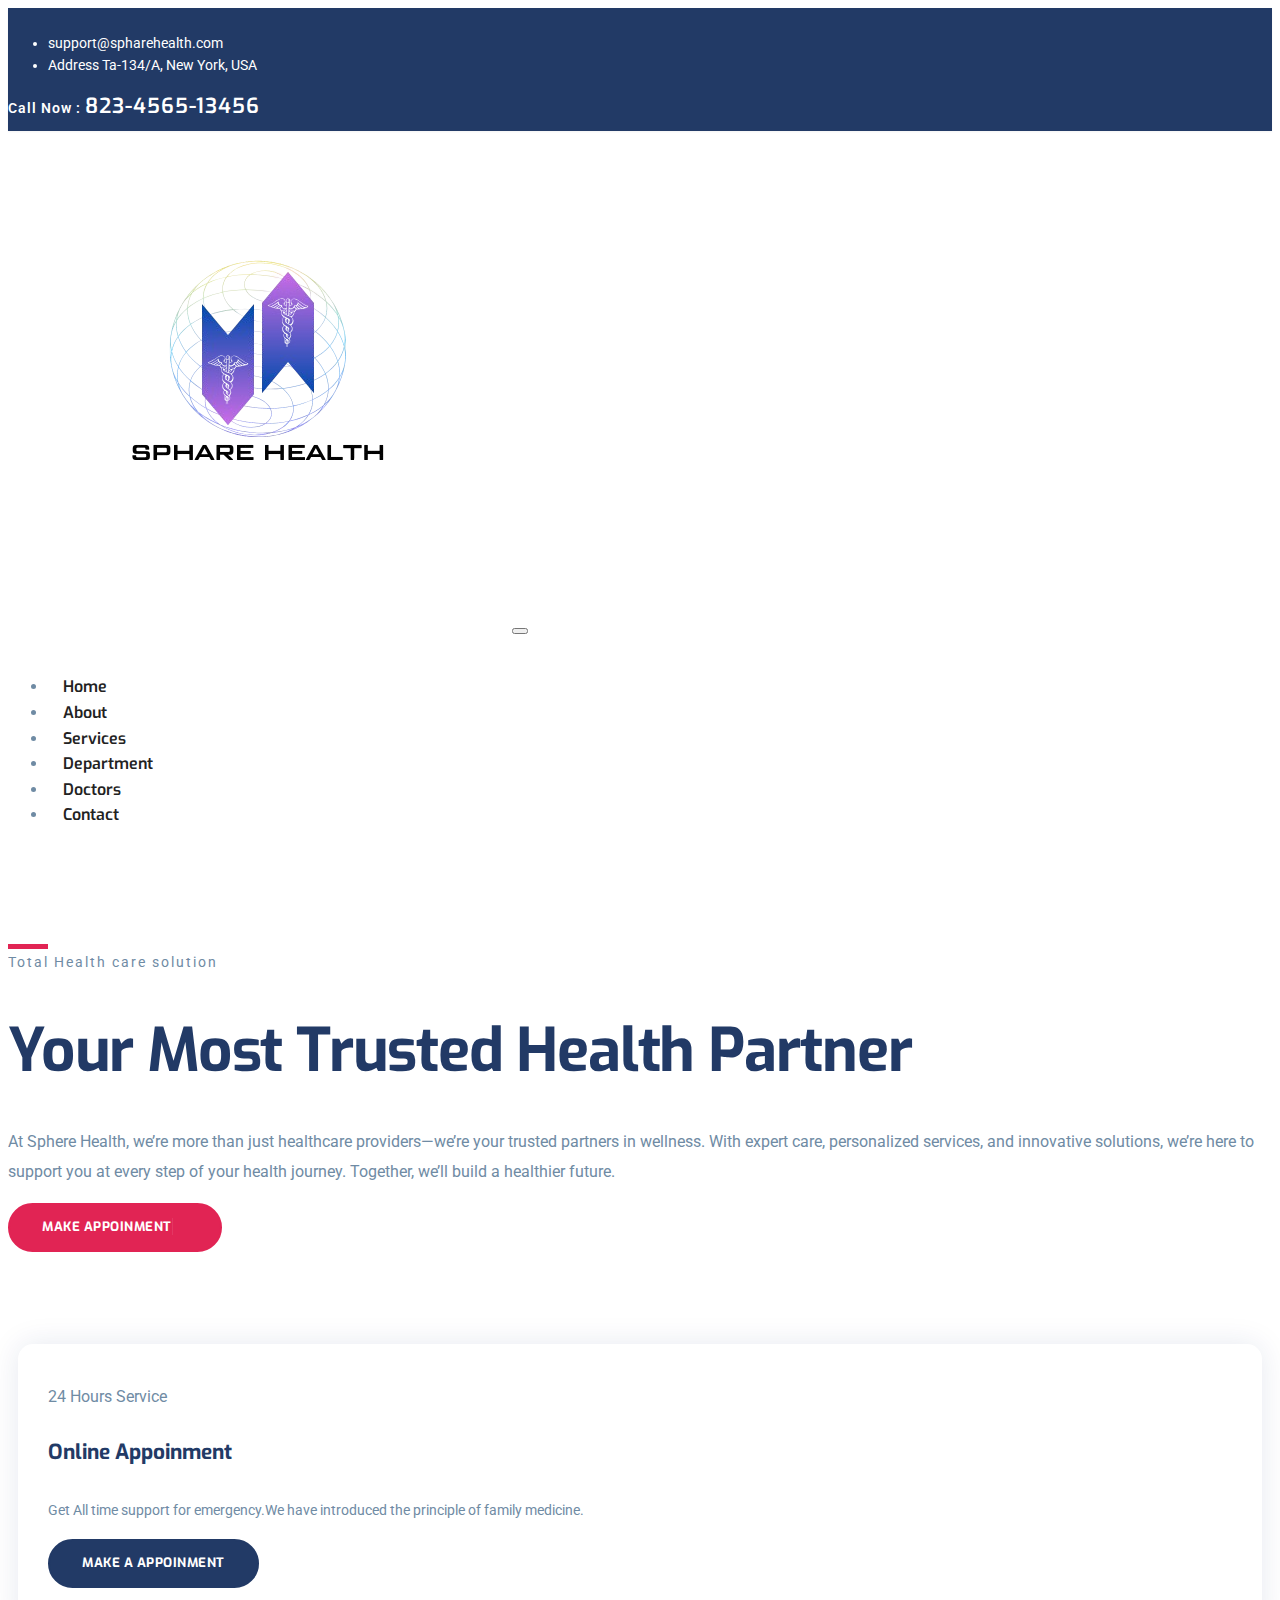
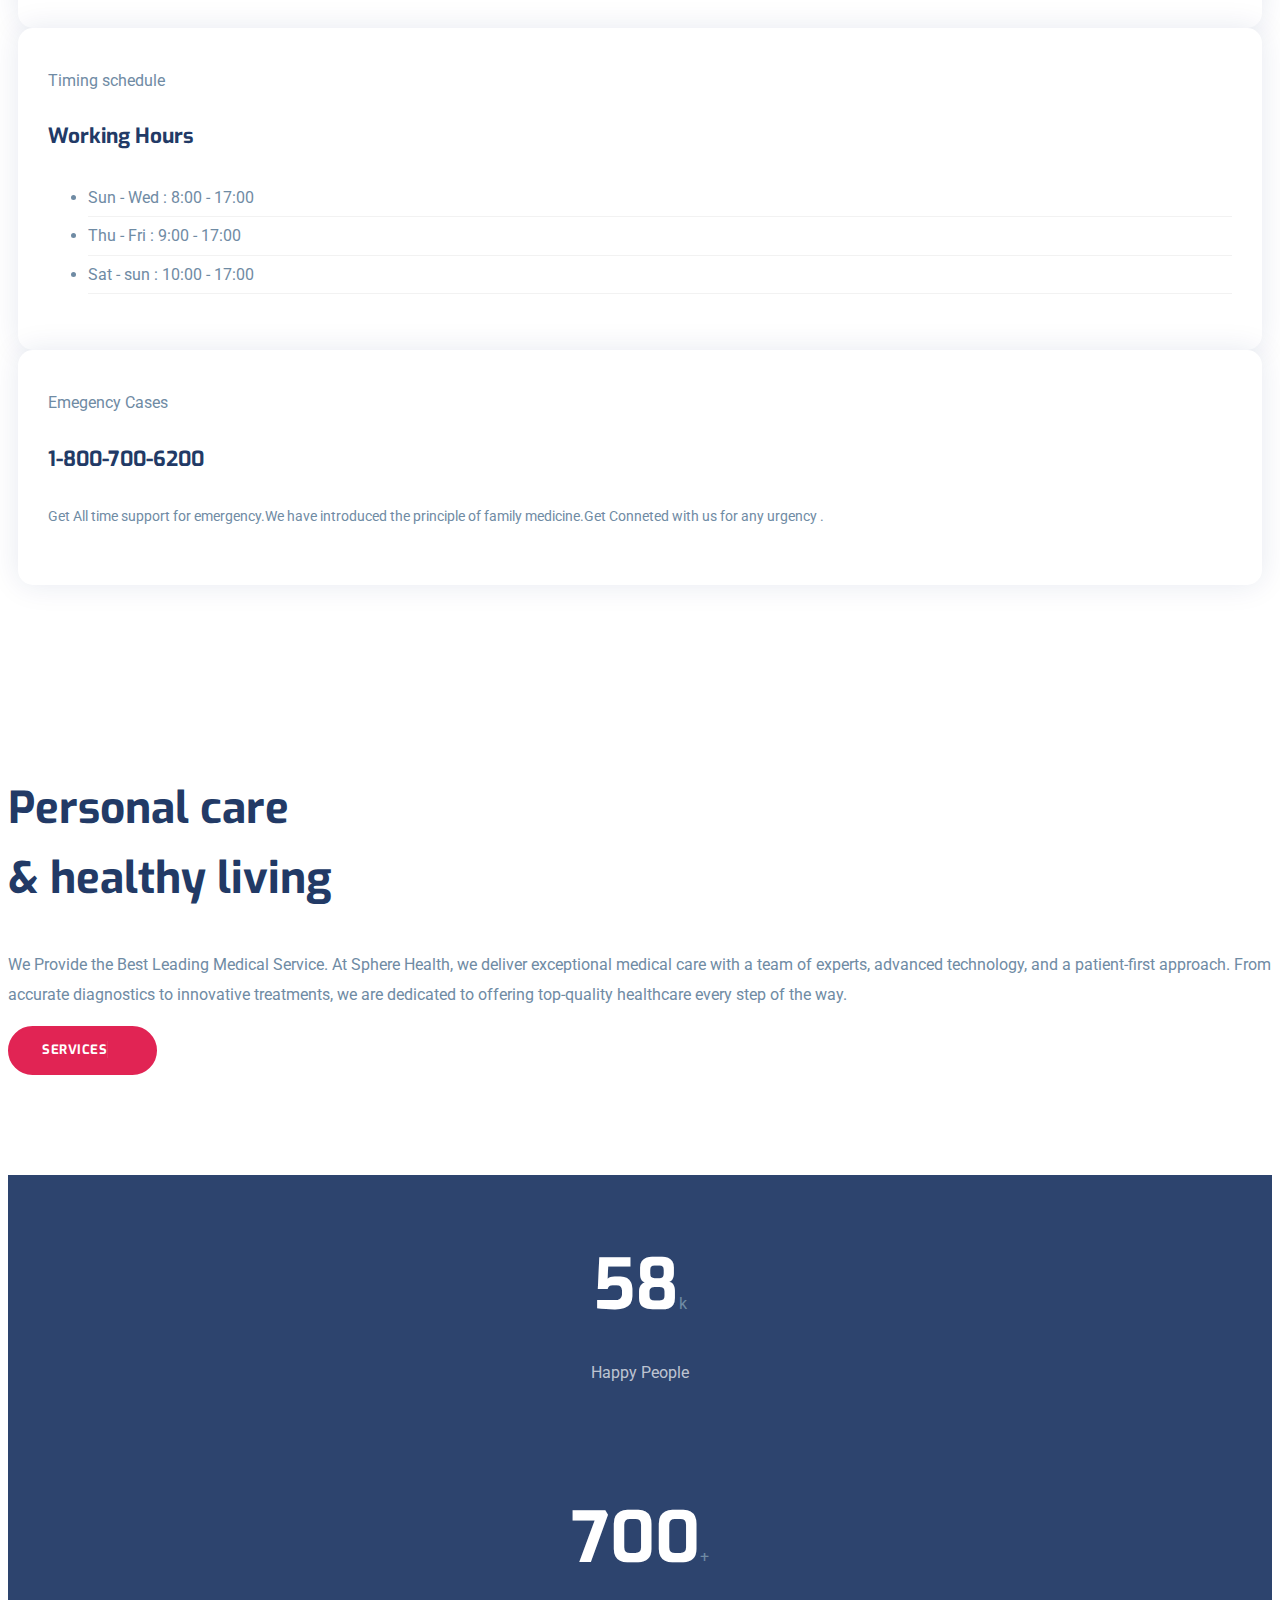
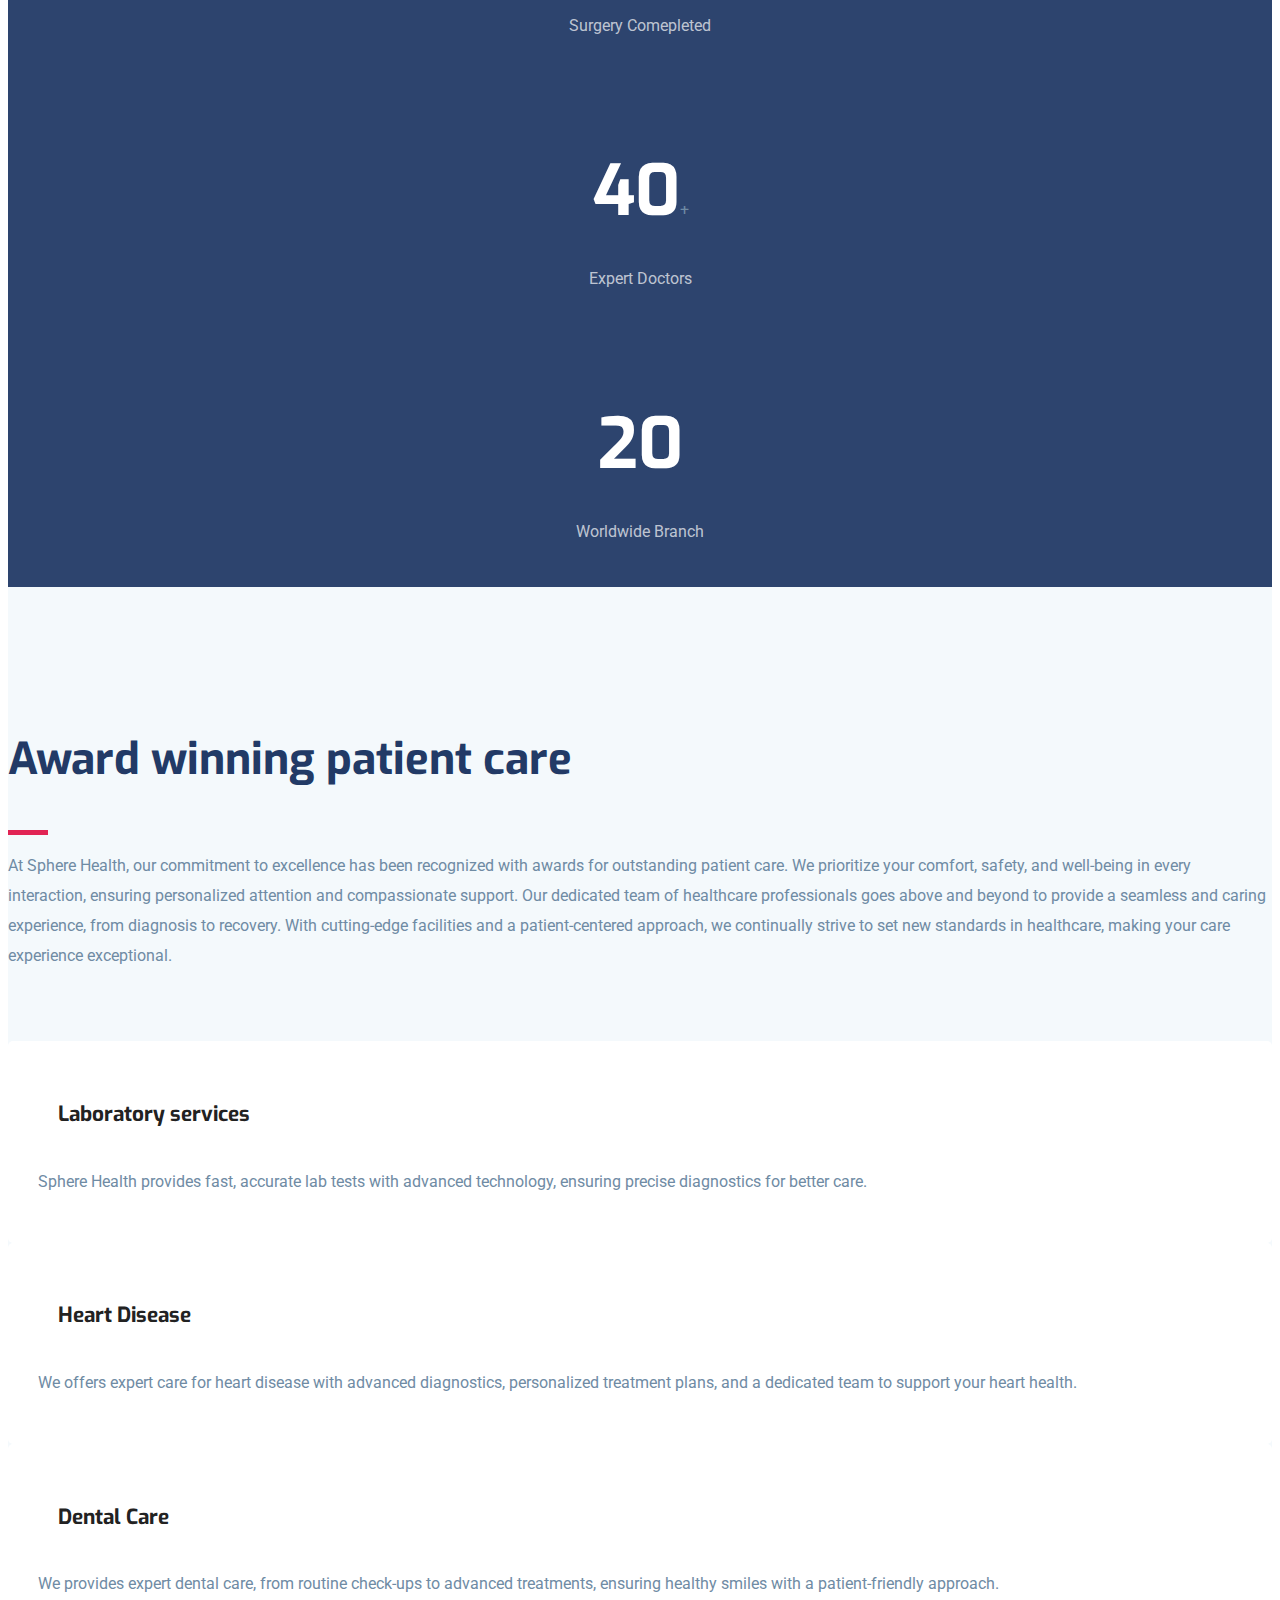
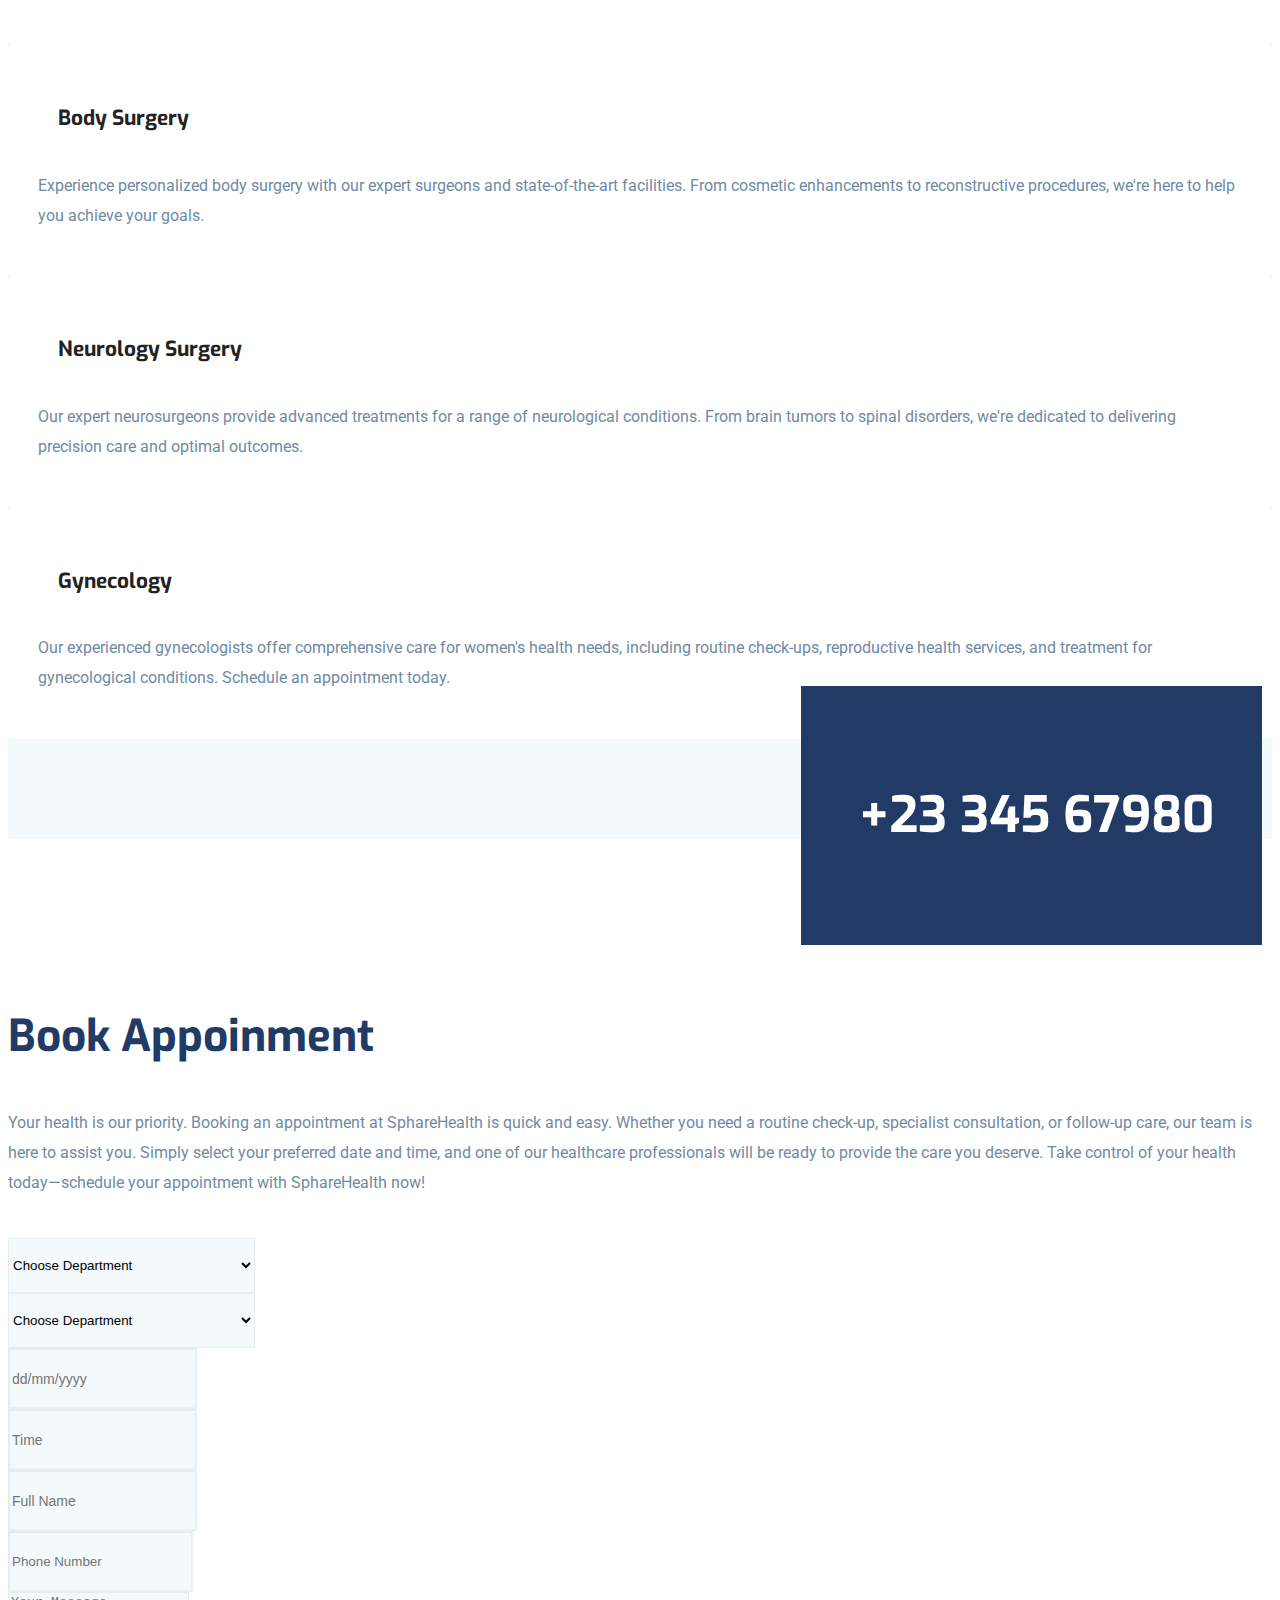
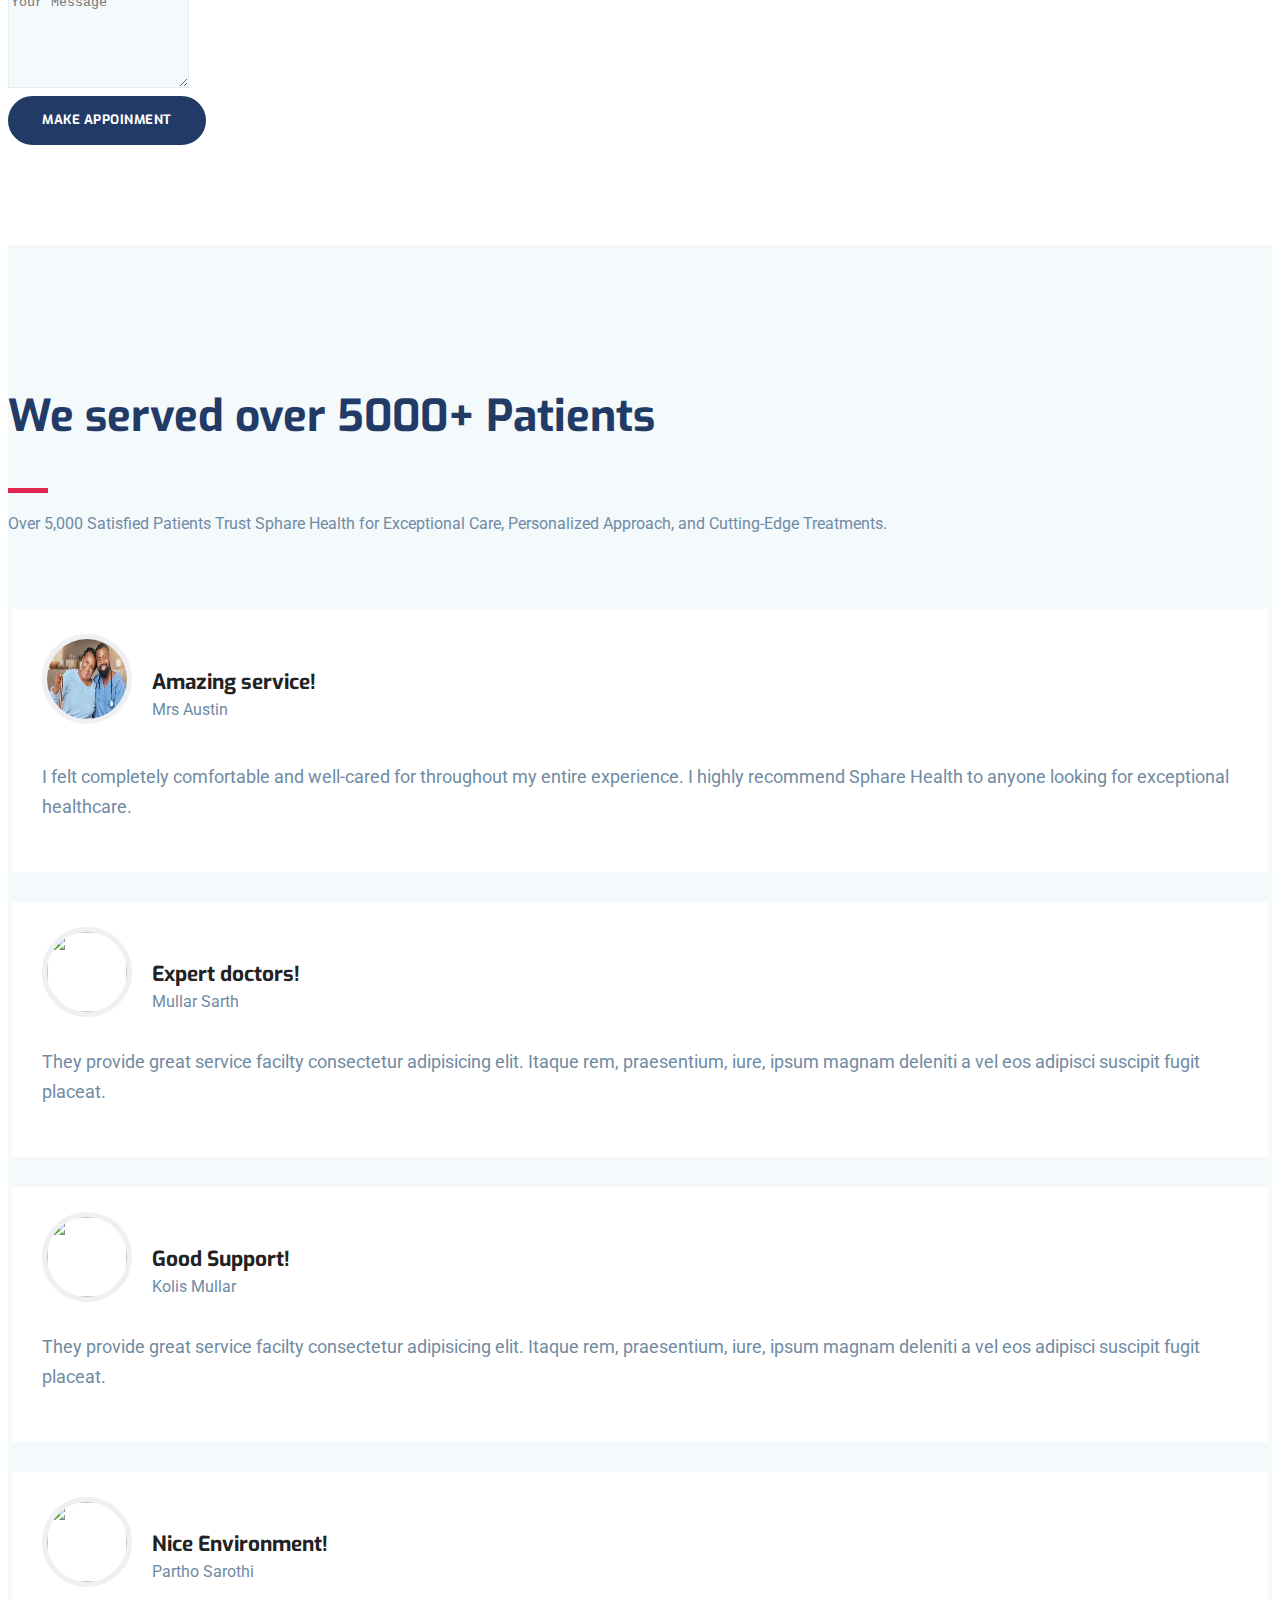
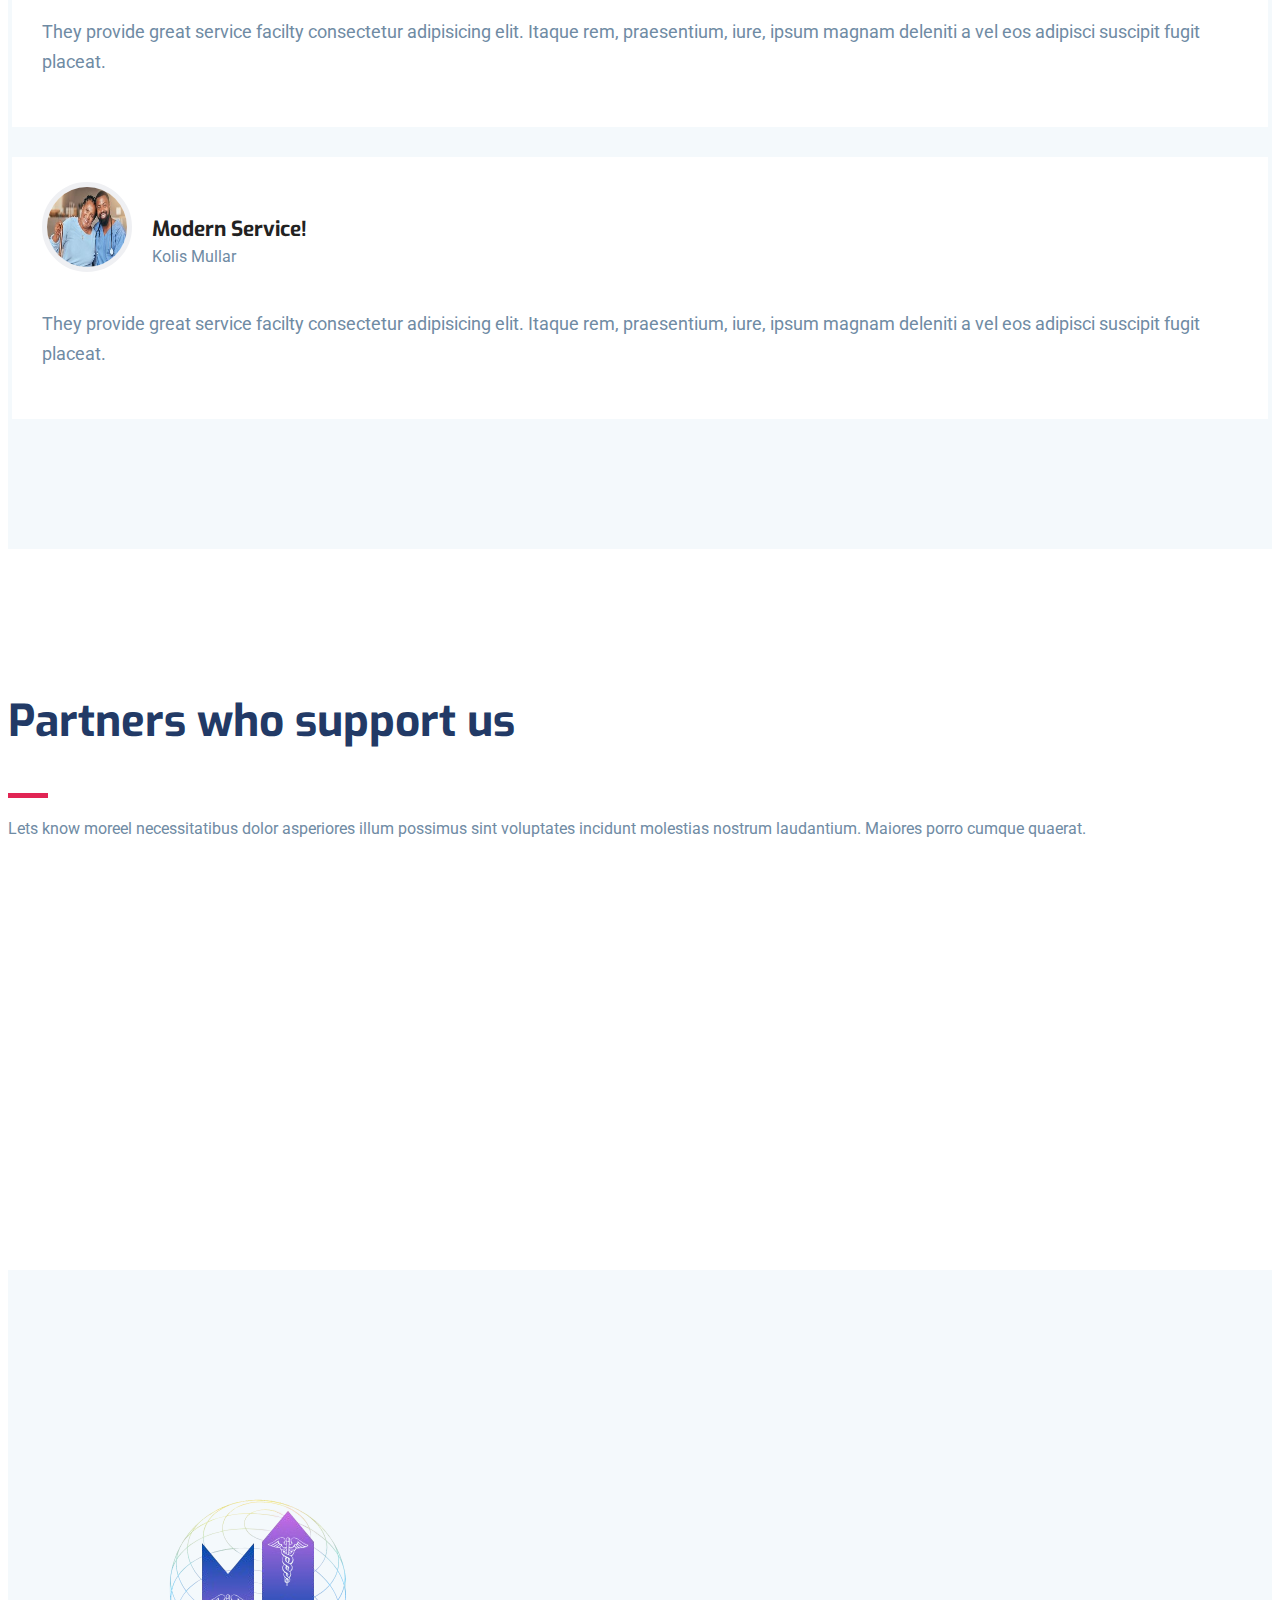
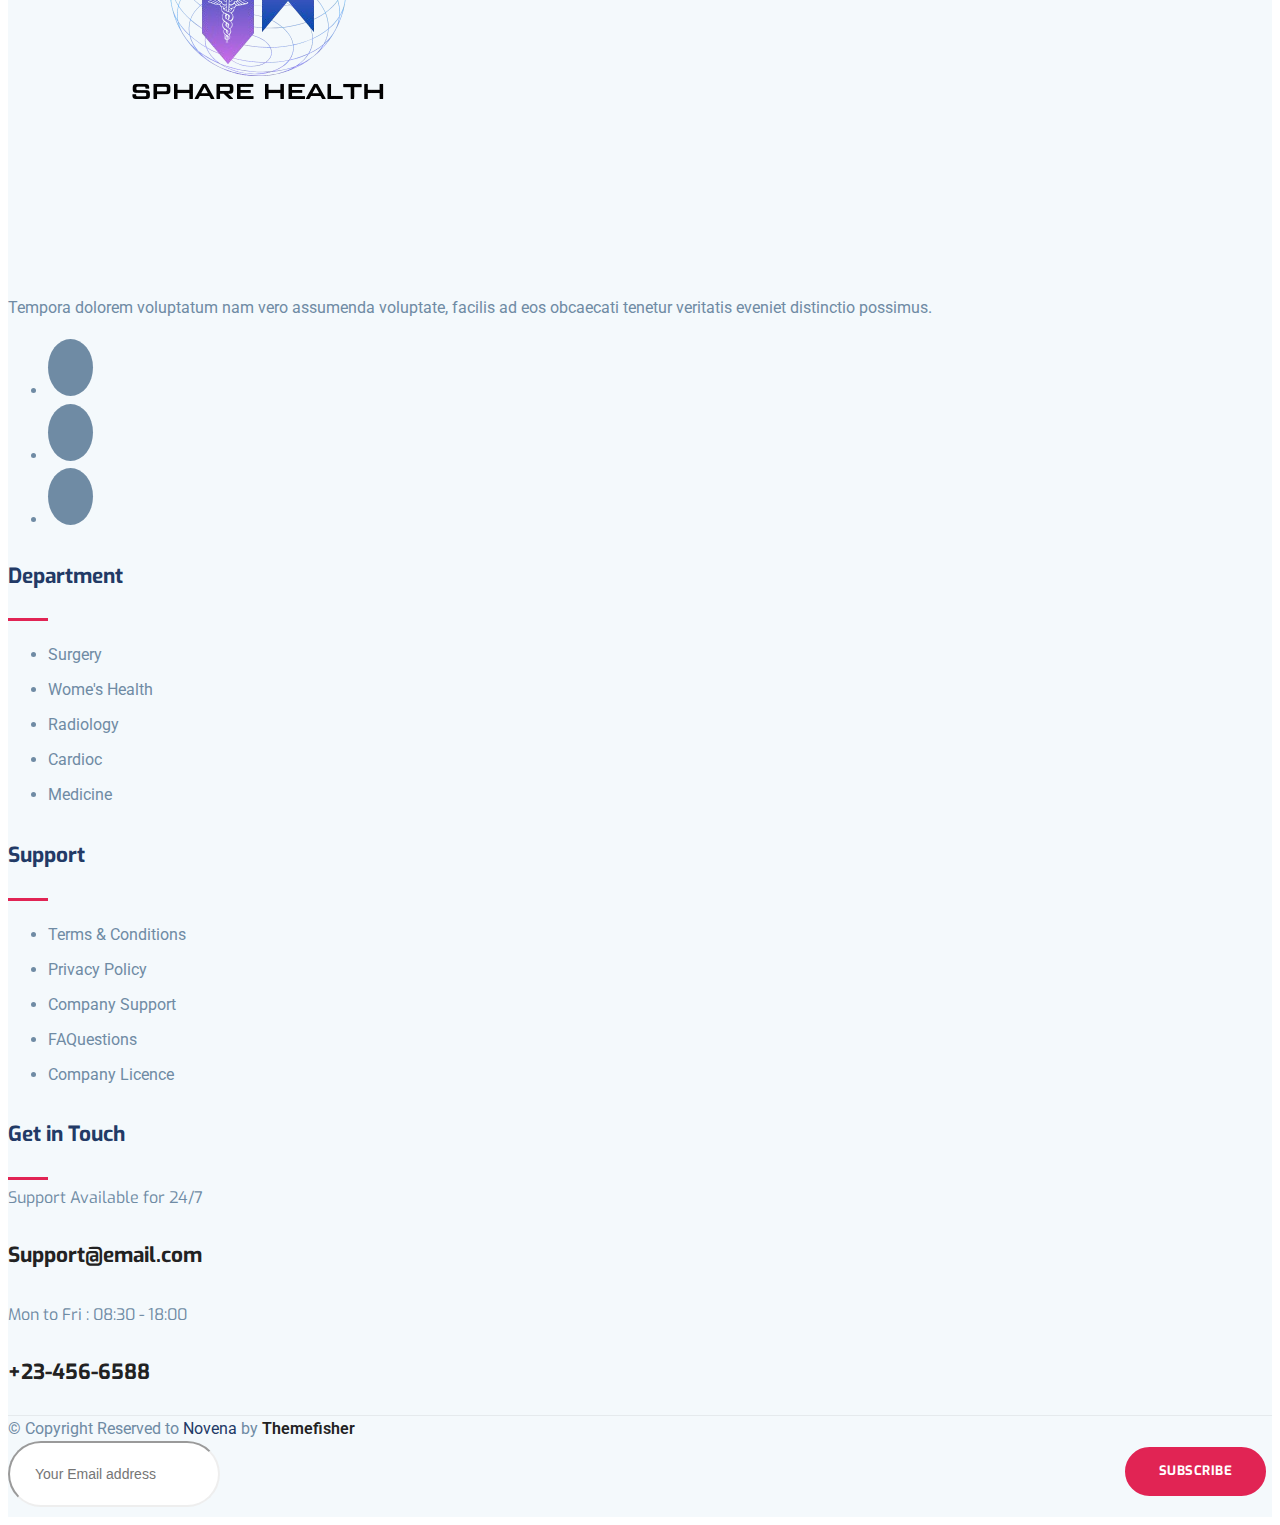
==== index.html @ 5f32f0fb "initial commit" ====
<!DOCTYPE html>
<html lang="zxx">
<head>
  <meta http-equiv="Content-Type" content="text/html; charset=UTF-8">
  <meta name="description" content="Orbitor,business,company,agency,modern,bootstrap4,tech,software">
  <meta name="author" content="themefisher.com">

  <title>Spharehealth- Health & Care Medical template</title>

  <!-- Favicon -->
  <link rel="shortcut icon" type="image/x-icon" href="/images/favicon.ico" />

  <!-- bootstrap.min css -->
  <link rel="stylesheet" href="plugins/bootstrap/css/bootstrap.min.css">
  <!-- Icon Font Css -->
  <link rel="stylesheet" href="plugins/icofont/icofont.min.css">
  <!-- Slick Slider  CSS -->
  <link rel="stylesheet" href="plugins/slick-carousel/slick/slick.css">
  <link rel="stylesheet" href="plugins/slick-carousel/slick/slick-theme.css">

  <!-- Main Stylesheet -->
  <link rel="stylesheet" href="css/style.css">

</head>

<body id="top">

<header>
	<div class="header-top-bar">
		<div class="container">
			<div class="row align-items-center">
				<div class="col-lg-6">
					<ul class="top-bar-info list-inline-item pl-0 mb-0">
						<li class="list-inline-item"><a href="mailto:support@gmail.com"><i class="icofont-support-faq mr-2"></i>support@spharehealth.com</a></li>
						<li class="list-inline-item"><i class="icofont-location-pin mr-2"></i>Address Ta-134/A, New York, USA </li>
					</ul>
				</div>
				<div class="col-lg-6">
					<div class="text-lg-right top-right-bar mt-2 mt-lg-0">
						<a href="tel:+23-345-67890" >
							<span>Call Now : </span>
							<span class="h4">823-4565-13456</span>
						</a>
					</div>
				</div>
			</div>
		</div>
	</div>
	<nav class="navbar navbar-expand-lg navigation" id="navbar">
		<div class="container">
		 	 <a class="navbar-brand" href="index.html">
			  	<img src="images/logo.png" alt="" class="img-fluid">
			  </a>

		  	<button class="navbar-toggler collapsed" type="button" data-toggle="collapse" data-target="#navbarmain" aria-controls="navbarmain" aria-expanded="false" aria-label="Toggle navigation">
			<span class="iconfont-navigation-menu"></span>
		  </button>
	  
		  <div class="collapse navbar-collapse" id="navbarmain">
			<ul class="navbar-nav ml-auto">
			  <li class="nav-item active">
				<a class="nav-link" href="index.html">Home</a>
			  </li>
			   <li class="nav-item"><a class="nav-link" href="about.html">About</a></li>
			    <li class="nav-item"><a class="nav-link" href="service.html">Services</a></li>

			    <li class="nav-item dropdown">
					<a class="nav-link dropdown-toggle" href="department.html" id="dropdown02" data-toggle="dropdown" aria-haspopup="true" aria-expanded="false">Department <i class="icofont-thin-down"></i></a>
					<ul class="dropdown-menu" aria-labelledby="dropdown02">
						<li><a class="dropdown-item" href="department.html">Departments</a></li>
						<li><a class="dropdown-item" href="department-single.html">Department Single</a></li>
					</ul>
			  	</li>

			  	<li class="nav-item dropdown">
					<a class="nav-link dropdown-toggle" href="doctor.html" id="dropdown03" data-toggle="dropdown" aria-haspopup="true" aria-expanded="false">Doctors <i class="icofont-thin-down"></i></a>
					<ul class="dropdown-menu" aria-labelledby="dropdown03">
						<li><a class="dropdown-item" href="doctor.html">Doctors</a></li>
						<li><a class="dropdown-item" href="doctor-single.html">Doctor Single</a></li>
						<li><a class="dropdown-item" href="appoinment.html">Appointment</a></li>
					</ul>
			  	</li>

			  	</li>
			   <li class="nav-item"><a class="nav-link" href="contact.html">Contact</a></li>
			</ul>
		  </div>
		</div>
	</nav>
</header>
	



<!-- Slider Start -->
<section class="banner">
	<div class="container">
		<div class="row">
			<div class="col-lg-6 col-md-12 col-xl-7">
				<div class="block">
					<div class="divider mb-3"></div>
					<span class="text-uppercase text-sm letter-spacing ">Total Health care solution</span>
					<h1 class="mb-3 mt-3">Your most trusted health partner</h1>
					
					<p class="mb-4 pr-5">At Sphere Health, we’re more than just healthcare providers—we’re your trusted partners in wellness. With expert care, personalized services, and innovative solutions, we’re here to support you at every step of your health journey. Together, we’ll build a healthier future.</p>
					<div class="btn-container ">
						<a href="appoinment.html" target="_blank" class="btn btn-main-2 btn-icon btn-round-full">Make appoinment <i class="icofont-simple-right ml-2  "></i></a>
					</div>
				</div>
			</div>
		</div>
	</div>
</section>
<section class="features">
	<div class="container">
		<div class="row">
			<div class="col-lg-12">
				<div class="feature-block d-lg-flex">
					<div class="feature-item mb-5 mb-lg-0">
						<div class="feature-icon mb-4">
							<i class="icofont-surgeon-alt"></i>
						</div>
						<span>24 Hours Service</span>
						<h4 class="mb-3">Online Appoinment</h4>
						<p class="mb-4">Get All time support for emergency.We have introduced the principle of family medicine.</p>
						<a href="appoinment.html" class="btn btn-main btn-round-full">Make a appoinment</a>
					</div>
				
					<div class="feature-item mb-5 mb-lg-0">
						<div class="feature-icon mb-4">
							<i class="icofont-ui-clock"></i>
						</div>
						<span>Timing schedule</span>
						<h4 class="mb-3">Working Hours</h4>
						<ul class="w-hours list-unstyled">
		                    <li class="d-flex justify-content-between">Sun - Wed : <span>8:00 - 17:00</span></li>
		                    <li class="d-flex justify-content-between">Thu - Fri : <span>9:00 - 17:00</span></li>
		                    <li class="d-flex justify-content-between">Sat - sun : <span>10:00 - 17:00</span></li>
		                </ul>
					</div>
				
					<div class="feature-item mb-5 mb-lg-0">
						<div class="feature-icon mb-4">
							<i class="icofont-support"></i>
						</div>
						<span>Emegency Cases</span>
						<h4 class="mb-3">1-800-700-6200</h4>
						<p>Get All time support for emergency.We have introduced the principle of family medicine.Get Conneted with us for any urgency .</p>
					</div>
				</div>
			</div>
		</div>
	</div>
</section>


<section class="section about">
	<div class="container">
		<div class="row align-items-center">
			<div class="col-lg-4 col-sm-6">
				<div class="about-img">
					<img src="images/about/img-1.jpg" alt="" class="img-fluid">
					<img src="images/about/img-2.jpg" alt="" class="img-fluid mt-4">
				</div>
			</div>
			<div class="col-lg-4 col-sm-6">
				<div class="about-img mt-4 mt-lg-0">
					<img src="images/about/img-3.jpg" alt="" class="img-fluid">
				</div>
			</div>
			<div class="col-lg-4">
				<div class="about-content pl-4 mt-4 mt-lg-0">
					<h2 class="title-color">Personal care <br>& healthy living</h2>
					<p class="mt-4 mb-5">We Provide the Best Leading Medical Service. At Sphere Health, we deliver exceptional medical care with a team of experts, advanced technology, and a patient-first approach. From accurate diagnostics to innovative treatments, we are dedicated to offering top-quality healthcare every step of the way.</p>

					<a href="service.html" class="btn btn-main-2 btn-round-full btn-icon">Services<i class="icofont-simple-right ml-3"></i></a>
				</div>
			</div>
		</div>
	</div>
</section>
<section class="cta-section ">
	<div class="container">
		<div class="cta position-relative">
			<div class="row">
				<div class="col-lg-3 col-md-6 col-sm-6">
					<div class="counter-stat">
						<i class="icofont-doctor"></i>
						<span class="h3">58</span>k
						<p>Happy People</p>
					</div>
				</div>
				<div class="col-lg-3 col-md-6 col-sm-6">
					<div class="counter-stat">
						<i class="icofont-flag"></i>
						<span class="h3">700</span>+
						<p>Surgery Comepleted</p>
					</div>
				</div>
				
				<div class="col-lg-3 col-md-6 col-sm-6">
					<div class="counter-stat">
						<i class="icofont-badge"></i>
						<span class="h3">40</span>+
						<p>Expert Doctors</p>
					</div>
				</div>
				<div class="col-lg-3 col-md-6 col-sm-6">
					<div class="counter-stat">
						<i class="icofont-globe"></i>
						<span class="h3">20</span>
						<p>Worldwide Branch</p>
					</div>
				</div>
			</div>
		</div>
	</div>
</section>
<section class="section service gray-bg">
	<div class="container">
		<div class="row justify-content-center">
			<div class="col-lg-7 text-center">
				<div class="section-title">
					<h2>Award winning patient care</h2>
					<div class="divider mx-auto my-4"></div>
					<p>At Sphere Health, our commitment to excellence has been recognized with awards for outstanding patient care. We prioritize your comfort, safety, and well-being in every interaction, ensuring personalized attention and compassionate support. Our dedicated team of healthcare professionals goes above and beyond to provide a seamless and caring experience, from diagnosis to recovery. With cutting-edge facilities and a patient-centered approach, we continually strive to set new standards in healthcare, making your care experience exceptional.</p>
				</div>
			</div>
		</div>

		<div class="row">
			<div class="col-lg-4 col-md-6 col-sm-6">
				<div class="service-item mb-4">
					<div class="icon d-flex align-items-center">
						<i class="icofont-laboratory text-lg"></i>
						<h4 class="mt-3 mb-3">Laboratory services</h4>
					</div>

					<div class="content">
						<p class="mb-4">Sphere Health provides fast, accurate lab tests with advanced technology, ensuring precise diagnostics for better care.

						</p>
					</div>
				</div>
			</div>

			<div class="col-lg-4 col-md-6 col-sm-6">
				<div class="service-item mb-4">
					<div class="icon d-flex align-items-center">
						<i class="icofont-heart-beat-alt text-lg"></i>
						<h4 class="mt-3 mb-3">Heart Disease</h4>
					</div>
					<div class="content">
						<p class="mb-4">We offers expert care for heart disease with advanced diagnostics, personalized treatment plans, and a dedicated team to support your heart health.</p>
					</div>
				</div>
			</div>
			
			<div class="col-lg-4 col-md-6 col-sm-6">
				<div class="service-item mb-4">
					<div class="icon d-flex align-items-center">
						<i class="icofont-tooth text-lg"></i>
						<h4 class="mt-3 mb-3">Dental Care</h4>
					</div>
					<div class="content">
						<p class="mb-4">We provides expert dental care, from routine check-ups to advanced treatments, ensuring healthy smiles with a patient-friendly approach.</p>
					</div>
				</div>
			</div>


			<div class="col-lg-4 col-md-6 col-sm-6">
				<div class="service-item mb-4">
					<div class="icon d-flex align-items-center">
						<i class="icofont-crutch text-lg"></i>
						<h4 class="mt-3 mb-3">Body Surgery</h4>
					</div>

					<div class="content">
						<p class="mb-4">Experience personalized body surgery with our expert surgeons and state-of-the-art facilities. From cosmetic enhancements to reconstructive procedures, we're here to help you achieve your goals.</p>
					</div>
				</div>
			</div>

			<div class="col-lg-4 col-md-6 col-sm-6">
				<div class="service-item mb-4">
					<div class="icon d-flex align-items-center">
						<i class="icofont-brain-alt text-lg"></i>
						<h4 class="mt-3 mb-3">Neurology Surgery</h4>
					</div>
					<div class="content">
						<p class="mb-4">Our expert neurosurgeons provide advanced treatments for a range of neurological conditions. From brain tumors to spinal disorders, we're dedicated to delivering precision care and optimal outcomes.</p>
					</div>
				</div>
			</div>
			
			<div class="col-lg-4 col-md-6 col-sm-6">
				<div class="service-item mb-4">
					<div class="icon d-flex align-items-center">
						<i class="icofont-dna-alt-1 text-lg"></i>
						<h4 class="mt-3 mb-3">Gynecology</h4>
					</div>
					<div class="content">
						<p class="mb-4">Our experienced gynecologists offer comprehensive care for women's health needs, including routine check-ups, reproductive health services, and treatment for gynecological conditions. Schedule an appointment today.</p>
					</div>
				</div>
			</div>
		</div>
	</div>
</section>
<section class="section appoinment">
	<div class="container">
		<div class="row align-items-center">
			<div class="col-lg-6 ">
				<div class="appoinment-content">
					<img src="images/about/img-3.jpg" alt="" class="img-fluid">
					<div class="emergency">
						<h2 class="text-lg"><i class="icofont-phone-circle text-lg"></i>+23 345 67980</h2>
					</div>
				</div>
			</div>
			<div class="col-lg-6 col-md-10 ">
				<div class="appoinment-wrap mt-5 mt-lg-0">
					<h2 class="mb-2 title-color">Book Appoinment</h2>
					<p class="mb-4">Your health is our priority. Booking an appointment at SphareHealth is quick and easy. Whether you need a routine check-up, specialist consultation, or follow-up care, our team is here to assist you. Simply select your preferred date and time, and one of our healthcare professionals will be ready to provide the care you deserve.

						Take control of your health today—schedule your appointment with SphareHealth now!</p>
					     <form id="#" class="appoinment-form" method="post" action="#">
                    <div class="row">
                         <div class="col-lg-6">
                            <div class="form-group">
                                <select class="form-control" id="exampleFormControlSelect1">
                                  <option>Choose Department</option>
                                  <option>Emergency Department (ED)</option>
                                  <option>Intensive Care Unit (ICU)</option>
                                  <option>Surgical Department</option>
                                  <option>Radiology/Imaging Department</option>
                                  <option>Pediatrics Department</option>
                                  <option>Obstetrics and Gynecology (OB/GYN)</option>
                                  <option>Pharmacy Department</option>
                                </select>
                            </div>
                        </div>
                        <div class="col-lg-6">
                            <div class="form-group">
                                <select class="form-control" id="exampleFormControlSelect2">
									<option>Choose Department</option>
                                  <option>Emergency Department (ED)</option>
                                  <option>Intensive Care Unit (ICU)</option>
                                  <option>Surgical Department</option>
                                  <option>Radiology/Imaging Department</option>
                                  <option>Pediatrics Department</option>
                                  <option>Obstetrics and Gynecology (OB/GYN)</option>
                                  <option>Pharmacy Department</option>
                                </select>
                            </div>
                        </div>

                         <div class="col-lg-6">
                            <div class="form-group">
                                <input name="date" id="date" type="text" class="form-control" placeholder="dd/mm/yyyy">
                            </div>
                        </div>

                        <div class="col-lg-6">
                            <div class="form-group">
                                <input name="time" id="time" type="text" class="form-control" placeholder="Time">
                            </div>
                        </div>
                         <div class="col-lg-6">
                            <div class="form-group">
                                <input name="name" id="name" type="text" class="form-control" placeholder="Full Name">
                            </div>
                        </div>

                        <div class="col-lg-6">
                            <div class="form-group">
                                <input name="phone" id="phone" type="Number" class="form-control" placeholder="Phone Number">
                            </div>
                        </div>
                    </div>
                    <div class="form-group-2 mb-4">
                        <textarea name="message" id="message" class="form-control" rows="6" placeholder="Your Message"></textarea>
                    </div>

                    <a class="btn btn-main btn-round-full" href="appoinment.html" >Make Appoinment <i class="icofont-simple-right ml-2  "></i></a>
                </form>
            </div>
			</div>
		</div>
	</div>
</section>
<section class="section testimonial-2 gray-bg">
	<div class="container">
		<div class="row justify-content-center">
			<div class="col-lg-7">
				<div class="section-title text-center">
					<h2>We served over 5000+ Patients</h2>
					<div class="divider mx-auto my-4"></div>
					<p>Over 5,000 Satisfied Patients Trust Sphare Health for Exceptional Care, Personalized Approach, and Cutting-Edge Treatments.</p>
				</div>
			</div>
		</div>
	</div>

	<div class="container">
		<div class="row align-items-center">
			<div class="col-lg-12 testimonial-wrap-2">
				<div class="testimonial-block style-2  gray-bg">
					<i class="icofont-quote-right"></i>

					<div class="testimonial-thumb">
						<img src="images/team/test-thumb1.jpg" alt="" class="img-fluid">
					</div>

					<div class="client-info ">
						<h4>Amazing service!</h4>
						<span>Mrs Austin</span>
						<p>
							I felt completely comfortable and well-cared for throughout my entire experience. I highly recommend Sphare Health to anyone looking for exceptional healthcare.


						</p>
					</div>
				</div>

				<div class="testimonial-block style-2  gray-bg">
					<div class="testimonial-thumb">
						<img src="images/team/test-thumb2.jpg" alt="" class="img-fluid">
					</div>

					<div class="client-info">
						<h4>Expert doctors!</h4>
						<span>Mullar Sarth</span>
						<p>
							They provide great service facilty consectetur adipisicing elit. Itaque rem, praesentium, iure, ipsum magnam deleniti a vel eos adipisci suscipit fugit placeat.
						</p>
					</div>
					
					<i class="icofont-quote-right"></i>
				</div>

				<div class="testimonial-block style-2  gray-bg">
					<div class="testimonial-thumb">
						<img src="images/team/test-thumb3.jpg" alt="" class="img-fluid">
					</div>

					<div class="client-info">
						<h4>Good Support!</h4>
						<span>Kolis Mullar</span>
						<p>
							They provide great service facilty consectetur adipisicing elit. Itaque rem, praesentium, iure, ipsum magnam deleniti a vel eos adipisci suscipit fugit placeat.
						</p>
					</div>
					
					<i class="icofont-quote-right"></i>
				</div>

				<div class="testimonial-block style-2  gray-bg">
					<div class="testimonial-thumb">
						<img src="images/team/test-thumb4.jpg" alt="" class="img-fluid">
					</div>

					<div class="client-info">
						<h4>Nice Environment!</h4>
						<span>Partho Sarothi</span>
						<p class="mt-4">
							They provide great service facilty consectetur adipisicing elit. Itaque rem, praesentium, iure, ipsum magnam deleniti a vel eos adipisci suscipit fugit placeat.
						</p>
					</div>
					<i class="icofont-quote-right"></i>
				</div>

				<div class="testimonial-block style-2  gray-bg">
					<div class="testimonial-thumb">
						<img src="images/team/test-thumb1.jpg" alt="" class="img-fluid">
					</div>

					<div class="client-info">
						<h4>Modern Service!</h4>
						<span>Kolis Mullar</span>
						<p>
							They provide great service facilty consectetur adipisicing elit. Itaque rem, praesentium, iure, ipsum magnam deleniti a vel eos adipisci suscipit fugit placeat.
						</p>
					</div>
					<i class="icofont-quote-right"></i>
				</div>
			</div>
		</div>
	</div>
</section>
<section class="section clients">
	<div class="container">
		<div class="row justify-content-center">
			<div class="col-lg-7">
				<div class="section-title text-center">
					<h2>Partners who support us</h2>
					<div class="divider mx-auto my-4"></div>
					<p>Lets know moreel necessitatibus dolor asperiores illum possimus sint voluptates incidunt molestias nostrum laudantium. Maiores porro cumque quaerat.</p>
				</div>
			</div>
		</div>
	</div>

	<div class="container">
		<div class="row clients-logo">
			<div class="col-lg-2">
				<div class="client-thumb">
					<img src="images/about/1.png" alt="" class="img-fluid">
				</div>
			</div>
			<div class="col-lg-2">
				<div class="client-thumb">
					<img src="images/about/2.png" alt="" class="img-fluid">
				</div>
			</div>
			<div class="col-lg-2">
				<div class="client-thumb">
					<img src="images/about/3.png" alt="" class="img-fluid">
				</div>
			</div>
			<div class="col-lg-2">
				<div class="client-thumb">
					<img src="images/about/4.png" alt="" class="img-fluid">
				</div>
			</div>
			<div class="col-lg-2">
				<div class="client-thumb">
					<img src="images/about/5.png" alt="" class="img-fluid">
				</div>
			</div>
			<div class="col-lg-2">
				<div class="client-thumb">
					<img src="images/about/6.png" alt="" class="img-fluid">
				</div>
			</div>
			<div class="col-lg-2">
				<div class="client-thumb">
					<img src="images/about/3.png" alt="" class="img-fluid">
				</div>
			</div>
			<div class="col-lg-2">
				<div class="client-thumb">
					<img src="images/about/4.png" alt="" class="img-fluid">
				</div>
			</div>
			<div class="col-lg-2">
				<div class="client-thumb">
					<img src="images/about/5.png" alt="" class="img-fluid">
				</div>
			</div>
			<div class="col-lg-2">
				<div class="client-thumb">
					<img src="images/about/6.png" alt="" class="img-fluid">
				</div>
			</div>
		</div>
	</div>
</section>
<!-- footer Start -->
<footer class="footer section gray-bg">
	<div class="container">
		<div class="row">
			<div class="col-lg-4 mr-auto col-sm-6">
				<div class="widget mb-5 mb-lg-0">
					<div class="logo mb-4">
						<img src="images/logo.png" alt="" class="img-fluid">
					</div>
					<p>Tempora dolorem voluptatum nam vero assumenda voluptate, facilis ad eos obcaecati tenetur veritatis eveniet distinctio possimus.</p>

					<ul class="list-inline footer-socials mt-4">
						<li class="list-inline-item"><a href="https://www.facebook.com/themefisher"><i class="icofont-facebook"></i></a></li>
						<li class="list-inline-item"><a href="https://twitter.com/themefisher"><i class="icofont-twitter"></i></a></li>
						<li class="list-inline-item"><a href="https://www.pinterest.com/themefisher/"><i class="icofont-linkedin"></i></a></li>
					</ul>
				</div>
			</div>

			<div class="col-lg-2 col-md-6 col-sm-6">
				<div class="widget mb-5 mb-lg-0">
					<h4 class="text-capitalize mb-3">Department</h4>
					<div class="divider mb-4"></div>

					<ul class="list-unstyled footer-menu lh-35">
						<li><a href="#">Surgery </a></li>
						<li><a href="#">Wome's Health</a></li>
						<li><a href="#">Radiology</a></li>
						<li><a href="#">Cardioc</a></li>
						<li><a href="#">Medicine</a></li>
					</ul>
				</div>
			</div>

			<div class="col-lg-2 col-md-6 col-sm-6">
				<div class="widget mb-5 mb-lg-0">
					<h4 class="text-capitalize mb-3">Support</h4>
					<div class="divider mb-4"></div>

					<ul class="list-unstyled footer-menu lh-35">
						<li><a href="#">Terms & Conditions</a></li>
						<li><a href="#">Privacy Policy</a></li>
						<li><a href="#">Company Support </a></li>
						<li><a href="#">FAQuestions</a></li>
						<li><a href="#">Company Licence</a></li>
					</ul>
				</div>
			</div>

			<div class="col-lg-3 col-md-6 col-sm-6">
				<div class="widget widget-contact mb-5 mb-lg-0">
					<h4 class="text-capitalize mb-3">Get in Touch</h4>
					<div class="divider mb-4"></div>

					<div class="footer-contact-block mb-4">
						<div class="icon d-flex align-items-center">
							<i class="icofont-email mr-3"></i>
							<span class="h6 mb-0">Support Available for 24/7</span>
						</div>
						<h4 class="mt-2"><a href="tel:+23-345-67890">Support@email.com</a></h4>
					</div>

					<div class="footer-contact-block">
						<div class="icon d-flex align-items-center">
							<i class="icofont-support mr-3"></i>
							<span class="h6 mb-0">Mon to Fri : 08:30 - 18:00</span>
						</div>
						<h4 class="mt-2"><a href="tel:+23-345-67890">+23-456-6588</a></h4>
					</div>
				</div>
			</div>
		</div>
		
		<div class="footer-btm py-4 mt-5">
			<div class="row align-items-center justify-content-between">
				<div class="col-lg-6">
					<div class="copyright">
						&copy; Copyright Reserved to <span class="text-color">Novena</span> by <a href="https://themefisher.com/" target="_blank">Themefisher</a>
					</div>
				</div>
				<div class="col-lg-6">
					<div class="subscribe-form text-lg-right mt-5 mt-lg-0">
						<form action="#" class="subscribe">
							<input type="text" class="form-control" placeholder="Your Email address">
							<a href="#" class="btn btn-main-2 btn-round-full">Subscribe</a>
						</form>
					</div>
				</div>
			</div>

			<div class="row">
				<div class="col-lg-4">
					<a class="backtop js-scroll-trigger" href="#top">
						<i class="icofont-long-arrow-up"></i>
					</a>
				</div>
			</div>
		</div>
	</div>
</footer>

   

    <!-- 
    Essential Scripts
    =====================================-->

    
    <!-- Main jQuery -->
    <script src="plugins/jquery/jquery.js"></script>
    <!-- Bootstrap 4.3.2 -->
    <script src="plugins/bootstrap/js/popper.js"></script>
    <script src="plugins/bootstrap/js/bootstrap.min.js"></script>
    <script src="plugins/counterup/jquery.easing.js"></script>
    <!-- Slick Slider -->
    <script src="plugins/slick-carousel/slick/slick.min.js"></script>
    <!-- Counterup -->
    <script src="plugins/counterup/jquery.waypoints.min.js"></script>
    
    <script src="plugins/shuffle/shuffle.min.js"></script>
    <script src="plugins/counterup/jquery.counterup.min.js"></script>
    <!-- Google Map -->
    <script src="plugins/google-map/map.js"></script>
    <script src="https://maps.googleapis.com/maps/api/js?key=AIzaSyAkeLMlsiwzp6b3Gnaxd86lvakimwGA6UA&callback=initMap"></script>    
    
    <script src="js/script.js"></script>
    <script src="js/contact.js"></script>

  </body>
  </html>
---- css/style.css ----
/*=== MEDIA QUERY ===*/
/*
Theme Name: Medic
Author: Themefisher
Author URI: https://themefisher.com/
Description: Medicle Template
Version: 1.0.0

*/
@import url("https://fonts.googleapis.com/css?family=Exo:500,600,700|Roboto&display=swap");
html {
  overflow-x: hidden;
}

body {
  line-height: 1.6;
  font-family: "Roboto", sans-serif;
  -webkit-font-smoothing: antialiased;
  font-size: 16px;
  color: #6F8BA4;
  font-weight: 400;
}

h1, .h1, h2, .h2, h3, .h3, h4, .h4, h5, .h5, h6, .h6 {
  font-family: "Exo", sans-serif;
  font-weight: 700;
  color: #222;
}

h1, .h1 {
  font-size: 2.5rem;
}

h2, .h2 {
  font-size: 44px;
}

h3, .h3 {
  font-size: 1.5rem;
}

h4, .h4 {
  font-size: 1.3rem;
  line-height: 30px;
}

h5, .h5 {
  font-size: 1.25rem;
}

h6, .h6 {
  font-size: 1rem;
}

p {
  line-height: 30px;
}

.navbar-toggle .icon-bar {
  background: #223a66;
}

input[type="email"], input[type="password"], input[type="text"], input[type="tel"] {
  box-shadow: none;
  height: 45px;
  outline: none;
  font-size: 14px;
}

input[type="email"]:focus, input[type="password"]:focus, input[type="text"]:focus, input[type="tel"]:focus {
  box-shadow: none;
  border: 1px solid #223a66;
}

.form-control {
  box-shadow: none;
  border-radius: 0;
}

.form-control:focus {
  box-shadow: none;
  border: 1px solid #223a66;
}

.py-7 {
  padding: 7rem 0px;
}

.btn {
  display: inline-block;
  font-size: 14px;
  font-size: 0.8125rem;
  font-weight: 700;
  letter-spacing: .5px;
  padding: .75rem 2rem;
  font-family: "Exo", sans-serif;
  text-transform: uppercase;
  border-radius: 5px;
  border: 2px solid transparent;
  transition: all .35s ease;
}

.btn.btn-icon i {
  border-left: 1px solid rgba(255, 255, 255, 0.09);
  padding-left: 15px;
}

.btn:focus {
  outline: 0px;
  box-shadow: none;
}

.btn-main {
  background: #223a66;
  color: #fff;
  border-color: #223a66;
}

.btn-main:hover {
  background: #e12454;
  border-color: #e12454;
  color: #fff;
}

.btn-main-2 {
  background: #e12454;
  color: #fff;
  border-color: #e12454;
}

.btn-main-2:hover {
  background: #223a66;
  color: #fff;
  border-color: #223a66;
}

.btn-solid-border {
  border: 2px solid #223a66;
  background: transparent;
  color: #223a66;
}

.btn-solid-border:hover {
  border: 2px solid #223a66;
  color: #fff;
  background: #223a66;
}

.btn-solid-border:hover.btn-icon i {
  border-left: 1px solid rgba(255, 255, 255, 0.09);
}

.btn-solid-border.btn-icon i {
  border-left: 1px solid rgba(0, 0, 0, 0.09);
}

.btn-transparent {
  background: transparent;
  color: #222;
  border-color: #6F8BA4;
}

.btn-transparent:hover {
  background: #6F8BA4;
  color: #fff;
}

.btn-white {
  background: #fff;
  border-color: #fff;
  color: #222;
}

.btn-white:hover {
  background: #223a66;
  color: #fff;
  border-color: #223a66;
}

.btn-solid-white {
  border-color: #fff;
  color: #fff;
}

.btn-solid-white:hover {
  background: #fff;
  color: #222;
}

.btn-round {
  border-radius: 4px;
}

.btn-round-full {
  border-radius: 50px;
}

.btn.active:focus, .btn:active:focus, .btn:focus {
  outline: 0;
}

.bg-gray {
  background: #eff0f3;
}

.bg-primary {
  background: #223a66;
}

.bg-primary-dark {
  background: #152440;
}

.bg-primary-darker {
  background: #090f1a;
}

.bg-dark {
  background: #222;
}

.bg-gradient {
  background-image: linear-gradient(145deg, rgba(19, 177, 205, 0.95) 0%, rgba(152, 119, 234, 0.95) 100%);
  background-repeat: repeat-x;
}

.section {
  padding: 100px 0;
}

.section-sm {
  padding: 70px 0;
}

.section-bottom {
  padding-bottom: 100px;
}

.subtitle {
  color: #223a66;
  font-size: 14px;
  letter-spacing: 1px;
}

.overlay:before {
  content: "";
  position: absolute;
  left: 0;
  top: 0;
  bottom: 0;
  right: 0;
  width: 100%;
  height: 100%;
  opacity: 0.9;
  background: #223a66;
}

.overly-2 {
  position: relative;
}

.overly-2:before {
  content: "";
  position: absolute;
  left: 0;
  top: 0;
  bottom: 0;
  right: 0;
  width: 100%;
  height: 100%;
  background: rgba(0, 0, 0, 0.8);
}

.text-sm {
  font-size: 14px;
}

.text-md {
  font-size: 2.25rem;
}

.text-lg {
  font-size: 3.75rem;
}

.no-spacing {
  letter-spacing: 0px;
}

/* Links */
a {
  color: #222;
  text-decoration: none;
  transition: all .35s ease;
}

a:focus, a:hover {
  color: #e12454;
  text-decoration: none;
}

a:focus {
  outline: none;
}

.content-title {
  font-size: 40px;
  line-height: 50px;
}

.page-title {
  padding: 120px 0px 70px 0px;
  position: relative;
}

.page-title .block h1 {
  color: #fff;
}

.page-title .block p {
  color: #fff;
}

.page-title .breadcumb-nav {
  margin-top: 60px;
  padding-top: 30px;
  border-top: 1px solid rgba(255, 255, 255, 0.06);
}

.slick-slide:focus, .slick-slide a {
  outline: none;
}

@media (max-width: 480px) {
  h2, .h2 {
    font-size: 1.3rem;
    line-height: 36px;
  }
}

.title-color {
  color: #223a66;
}

.secondary-bg {
  background: #223a66;
}

.section-title {
  margin-bottom: 70px;
}

.section-title h2 {
  color: #223a66;
}

.text-lg {
  font-size: 50px;
}

.gray-bg {
  background: #f4f9fc;
}

@media (max-width: 480px) {
  .text-lg {
    font-size: 28px;
  }
}

@media (max-width: 400px) {
  .text-lg {
    font-size: 28px;
  }
}

#navbarmain {
  padding: 20px 0px;
}

#navbarmain .nav-link {
  font-weight: 600;
  padding: 10px 15px;
  color: #222;
  font-family: "Exo", sans-serif;
  text-transform: capitalize;
  font-size: 16px;
  transition: all .25s ease;
}

.dropdown-toggle::after {
  display: none;
}

.navbar-brand {
  margin-top: 10px;
}

.dropdown .dropdown-menu {
  position: absolute;
  display: block;
  background: #fff;
  min-width: 240px;
  top: 130%;
  left: 0;
  right: 0px;
  opacity: 0;
  padding: 0px;
  visibility: hidden;
  transition: all 0.3s ease-out 0s;
  border: 0px;
  border-top: 5px solid #e12454;
  border-radius: 0px;
}

.dropdown:hover .dropdown-menu {
  opacity: 1;
  visibility: visible;
  top: 115%;
}

.dropdown .dropdown-item {
  padding: 13px 20px;
  border-bottom: 1px solid #eee;
  background: transparent;
  font-weight: 400;
  color: #555;
}

.dropdown .dropdown-item:hover {
  color: #e12454;
}

.header-top-bar {
  background: #223a66;
  font-size: 14px;
  padding: 10px 0px;
  box-shadow: 0 1px 2px rgba(0, 0, 0, 0.05);
  color: #fff;
}

.top-bar-info li a {
  color: #fff;
  margin-right: 20px;
}

.top-right-bar a span {
  color: #fff;
  font-weight: 600;
  letter-spacing: 1px;
}

.top-right-bar a i {
  color: #fff;
  margin-right: 10px;
}

.bg-1 {
  background: url("../images/bg/22.jpg") no-repeat 50% 50%;
  background-size: cover;
  position: relative;
}

.banner {
  position: relative;
  overflow: hidden;
  background: #fff;
  background: url("../images/bg/slider-bg-1.jpg") no-repeat;
  background-size: cover;
  min-height: 550px;
}

.banner .block {
  padding: 80px 0px 160px;
}

.banner .block h1 {
  font-size: 60px;
  line-height: 1.2;
  letter-spacing: -1.2px;
  text-transform: capitalize;
  color: #223a66;
}

.letter-spacing {
  letter-spacing: 2px;
}

.text-color {
  color: #223a66;
}

.text-color-2 {
  color: #e12454;
}

.divider {
  width: 40px;
  height: 5px;
  background: #e12454;
}

@media (max-width: 480px) {
  .banner .block h1 {
    font-size: 38px;
    line-height: 50px;
  }
  .banner {
    min-height: 450px;
    background: #fff !important;
  }
}

@media (max-width: 400px) {
  .banner .block h1 {
    font-size: 28px;
    line-height: 40px;
  }
  .banner {
    min-height: 450px;
    background: #fff !important;
  }
}

@media (max-width: 768px) {
  .banner .block h1 {
    font-size: 56px;
    line-height: 70px;
  }
  .banner {
    background: #fff !important;
  }
}

@media (max-width: 992px) {
  .banner {
    background: #fff !important;
  }
}

.about-img img {
  border-radius: 5px;
  box-shadow: 0px 0px 30px 0px rgba(0, 42, 106, 0.1);
}

.award-img {
  height: 120px;
  margin-bottom: 10px;
  align-items: center;
  display: flex;
  justify-content: center;
  background: #eff0f3;
}

.appoinment-content {
  position: relative;
}

.appoinment-content img {
  width: 85%;
}

.appoinment-content .emergency {
  position: absolute;
  content: "";
  right: 10px;
  bottom: 20px;
  background: #223a66;
  padding: 48px;
}

.appoinment-content .emergency h2 {
  color: #fff;
}

.appoinment-content .emergency i {
  margin-right: 10px;
  color: rgba(255, 255, 255, 0.7);
}

.appoinment-form {
  margin-top: 40px;
}

.appoinment-form .form-control {
  background: #f4f9fc;
  height: 55px;
  border-color: rgba(0, 0, 0, 0.05);
}

.appoinment-form textarea.form-control {
  height: auto;
}

.client-thumb {
  text-align: center;
}

.features {
  margin-top: -70px;
}

.feature-item {
  flex-basis: 33.33%;
  margin: 0px 10px;
  padding: 40px 30px;
  background-color: #fff;
  border-radius: 15px 15px 15px 15px;
  box-shadow: 0px 0px 30px 0px rgba(0, 42, 106, 0.1);
}

.feature-item .feature-icon i {
  font-size: 50px;
  color: #223a66;
}

.feature-item h4 {
  color: #223a66;
}

.feature-item p {
  font-size: 14px;
}

.feature-section.border-top {
  border-top: 1px solid rgba(0, 0, 0, 0.05) !important;
}

.w-hours li {
  padding: 6px 0px;
  border-bottom: 1px solid rgba(0, 0, 0, 0.05);
}

.counter-stat {
  text-align: center;
  padding: 55px 0px 40px 0px;
  position: relative;
}

.counter-stat i {
  display: block;
  color: rgba(255, 255, 255, 0.06);
  font-size: 70px;
  position: absolute;
  left: 0px;
  right: 0px;
  top: 0px;
  -webkit-transform: translateY(25px);
  transform: translateY(25px);
}

.counter-stat span {
  font-size: 70px;
  color: #fff;
}

.counter-stat p {
  margin-bottom: 0px;
  color: rgba(255, 255, 255, 0.7);
}

.mb--80 {
  margin-bottom: -80px;
}

.service {
  padding-top: 180px;
}

.service .service-item {
  background: #fff;
  padding: 30px;
  border-radius: 5px;
}

.service .icon {
  float: left;
  margin-bottom: 10px;
}

.service i {
  color: #e12454;
}

.service h4 {
  padding-left: 20px;
}

.service .content {
  clear: both;
}

.service-block {
  padding: 20px;
  margin-top: 40px;
  border: 1px solid rgba(0, 0, 0, 0.03);
  box-shadow: 0 0 38px rgba(21, 40, 82, 0.07);
}

.service-block img {
  width: 100%;
  margin-top: -60px;
  border: 5px solid #fff;
}

.department-service {
  margin-bottom: 40px;
}

.department-service li {
  margin-bottom: 10px;
}

.department-service li i {
  color: #e12454;
}

.doctors .btn-group .btn {
  border-radius: 0px;
  margin: 0px 2px;
  text-transform: capitalize;
  font-size: 16px;
  padding: .6rem 1.5rem;
  cursor: pointer;
}

.doctors .btn-group .btn.active {
  box-shadow: none !important;
  border-color: transparent;
  background: #e12454;
  color: #fff;
}

.doctors .btn-group .btn.focus {
  box-shadow: none !important;
  border-color: transparent;
}

.doctors .btn-group .btn:focus {
  box-shadow: none !important;
  border-color: transparent;
  background: #e12454;
  color: #fff;
}

.doctors .btn-group .btn:hover {
  box-shadow: none !important;
  border-color: transparent;
  background: #e12454;
  color: #fff;
}

.doctors .btn-group > .btn-group:not(:last-child) > .btn, .doctors .btn-group > .btn:not(:last-child):not(.dropdown-toggle), .doctors .btn-group > .btn:not(:first-child) {
  border-radius: 3px;
}

.doctor-inner-box {
  overflow: hidden;
}

.doctor-inner-box .doctor-profile {
  overflow: hidden;
  position: relative;
  box-shadow: 0px 8px 16px 0px rgba(200, 183, 255, 0.2);
}

.doctor-inner-box .doctor-profile .doctor-img {
  transition: all .35s ease;
}

.doctor-inner-box .doctor-profile .doctor-img:hover {
  -webkit-transform: scale(1.1);
  transform: scale(1.1);
}

.lh-35 {
  line-height: 35px;
}

.doctor-info li {
  margin-bottom: 10px;
  color: #222;
}

.doctor-info li i {
  margin-right: 20px;
  color: #e12454;
}

.read-more {
  color: #223a66;
}

@media (max-width: 480px) {
  .doctors .btn-group {
    display: block;
  }
  .doctors .btn-group .btn {
    margin: 8px 3px;
  }
}

@media (max-width: 400px) {
  .doctors .btn-group {
    display: block;
  }
  .doctors .btn-group .btn {
    margin: 8px 3px;
  }
}

@media (max-width: 768px) {
  .doctors .btn-group {
    display: block;
  }
  .doctors .btn-group .btn {
    margin: 8px 3px;
  }
}

.cta {
  background: url("../images/bg/bg-4.jpg") no-repeat 50% 50%;
  background-size: cover;
  position: relative;
}

.cta:before {
  position: absolute;
  content: "";
  left: 0px;
  top: 0px;
  width: 100%;
  height: 100%;
  background: rgba(34, 58, 102, 0.95);
}

.mb-30 {
  margin-bottom: 30px;
}

.text-color-primary {
  color: #223a66;
}

.cta-section {
  margin-bottom: -80px;
}

.cta-2 {
  background: url("../images/bg/cta-bg.png") no-repeat;
  background-position: center center;
}

.cta-page {
  background: url("../images/bg/banner.jpg") no-repeat;
  background-size: cover;
  position: relative;
}

.testimonial {
  position: relative;
}

.testimonial:before {
  width: 48%;
  height: 100%;
  top: 0;
  left: 0px;
  position: absolute;
  content: "";
  background: url("../images/bg/bg-2.jpg") no-repeat 50% 50%;
}

.testimonial .slick-dots {
  text-align: left;
}

.testimonial-block {
  position: relative;
  margin-bottom: 20px;
}

.testimonial-block p {
  background: #fff;
  font-size: 18px;
}

.testimonial-block .client-info {
  margin-bottom: 20px;
}

.testimonial-block .client-info h4 {
  margin-bottom: 0px;
}

.testimonial-block i {
  font-size: 60px;
  position: absolute;
  right: 46px;
  bottom: 89px;
  opacity: .08;
}

.testimonial-block .slick-dots {
  text-align: left;
}

.testimonial-wrap-2 .slick-dots {
  margin-left: -10px;
}

.testimonial-block.style-2 {
  background: #fff;
  padding: 30px;
  margin: 0px 4px;
  margin-bottom: 30px;
}

.testimonial-block.style-2 .testimonial-thumb {
  float: left;
}

.testimonial-block.style-2 .testimonial-thumb img {
  width: 80px;
  height: 80px;
  border-radius: 100%;
  margin-right: 20px;
  margin-bottom: 30px;
  border: 5px solid #eff0f3;
  margin-top: -5px;
}

.testimonial-block.style-2 .client-info p {
  clear: both;
  background: transparent;
}

.testimonial-block.style-2 i {
  bottom: -20px;
  color: #e12454;
  opacity: .3;
}

@media (max-width: 480px) {
  .testimonial-wrap {
    margin-left: 0px;
  }
  .testimonial::before {
    display: none;
  }
}

@media (max-width: 400px) {
  .testimonial-wrap {
    margin-left: 0px;
  }
  .testimonial::before {
    display: none;
  }
}

@media (max-width: 768px) {
  .testimonial-wrap {
    margin-left: 0px;
  }
  .testimonial::before {
    display: none;
  }
}

@media (max-width: 992px) {
  .testimonial-wrap {
    margin-left: 0px;
  }
  .testimonial::before {
    display: none;
  }
}

.contact-form-wrap .form-group {
  margin-bottom: 20px;
}

.contact-form-wrap .form-group .form-control {
  height: 60px;
  border: 1px solid #EEF2F6;
  box-shadow: none;
  width: 100%;
  background: #f4f9fc;
}

.contact-form-wrap .form-group-2 {
  margin-bottom: 13px;
}

.contact-form-wrap .form-group-2 textarea {
  height: auto;
  border: 1px solid #EEF2F6;
  box-shadow: none;
  background: #f4f9fc;
  width: 100%;
}

.social-icons li {
  margin: 0 6px;
}

.social-icons a {
  margin-right: 10px;
  font-size: 18px;
}

.google-map {
  position: relative;
}

.google-map #map {
  width: 100%;
  height: 500px;
}

.mt-90 {
  margin-top: 90px;
}

.contact-block {
  text-align: center;
  border: 5px solid #EEF2F6;
  padding: 50px 25px;
}

.contact-block i {
  font-size: 50px;
  margin-bottom: 15px;
  display: inline-block;
  color: #e12454;
}

.nav-links .page-numbers:hover {
  background: #223a66;
  color: #fff;
}

.nav-links .page-numbers.current {
  background: #223a66;
  color: #fff;
}

.comment-area .comment-thumb {
  margin-right: 20px;
  margin-bottom: 30px;
}

.comment-area h5 {
  font-size: 18px;
  font-weight: 500;
}

.comment-area span {
  font-size: 14px;
}

.posts-nav h6 {
  font-weight: 500;
}

.quote {
  font-size: 22px;
  color: #223a66;
  padding: 40px;
  font-style: italic;
  border-left: 5px solid #e12454;
  margin: 25px 0px;
}

.tag-option a {
  border: 1px solid #eff0f3;
  padding: 6px 12px;
  color: #6F8BA4;
  font-size: 14px;
}

.comment-form .form-control {
  background: #f7f8fb;
  border-radius: 5px;
  border-color: #f7f8fb;
  height: 50px;
}

.comment-form textarea.form-control {
  height: auto;
}

.post.post-single {
  border: none;
}

.post.post-single .post-thumb {
  margin-top: 30px;
}

.post-sub-heading {
  border-bottom: 1px solid #dedede;
  padding-bottom: 20px;
  letter-spacing: 2px;
  text-transform: uppercase;
  font-size: 16px;
  margin-bottom: 20px;
}

.post-social-share {
  margin-bottom: 50px;
}

.post-comments {
  margin: 30px 0;
}

.post-comments .media {
  margin-top: 20px;
}

.post-comments .media > .pull-left {
  padding-right: 20px;
}

.post-comments .comment-author {
  margin-top: 0;
  margin-bottom: 0px;
  font-weight: 500;
}

.post-comments .comment-author a {
  color: #223a66;
  font-size: 14px;
  text-transform: uppercase;
}

.post-comments time {
  margin: 0 0 5px;
  display: inline-block;
  color: #808080;
  font-size: 12px;
}

.post-comments .comment-button {
  color: #223a66;
  display: inline-block;
  margin-left: 5px;
  font-size: 12px;
}

.post-comments .comment-button i {
  margin-right: 5px;
  display: inline-block;
}

.post-comments .comment-button:hover {
  color: #223a66;
}

.post-excerpt {
  margin-bottom: 60px;
}

.post-excerpt h3 a {
  color: #000;
}

.post-excerpt p {
  margin: 0 0 30px;
}

.post-excerpt blockquote.quote-post {
  margin: 20px 0;
}

.post-excerpt blockquote.quote-post p {
  line-height: 30px;
  font-size: 20px;
  color: #223a66;
}

.comments-section {
  margin-top: 35px;
}

.author-about {
  margin-top: 40px;
}

.post-author {
  margin-right: 20px;
}

.post-author > img {
  border: 1px solid #dedede;
  max-width: 120px;
  padding: 5px;
  width: 100%;
}

.comment-list ul {
  margin-top: 20px;
}

.comment-list ul li {
  margin-bottom: 20px;
}

.comment-wrap {
  border: 1px solid #dedede;
  border-radius: 1px;
  margin-left: 20px;
  padding: 10px;
  position: relative;
}

.comment-wrap .author-avatar {
  margin-right: 10px;
}

.comment-wrap .media .media-heading {
  font-size: 14px;
  margin-bottom: 8px;
}

.comment-wrap .media .media-heading a {
  color: #223a66;
  font-size: 13px;
}

.comment-wrap .media .comment-meta {
  font-size: 12px;
  color: #888;
}

.comment-wrap .media p {
  margin-top: 15px;
}

.comment-reply-form {
  margin-top: 80px;
}

.comment-reply-form input, .comment-reply-form textarea {
  height: 35px;
  border-radius: 0;
  box-shadow: none;
}

.comment-reply-form input:focus, .comment-reply-form textarea:focus {
  box-shadow: none;
  border: 1px solid #223a66;
}

.comment-reply-form textarea, .comment-reply-form .btn-main {
  height: auto;
}

.sidebar-widget {
  margin-bottom: 30px;
  padding-bottom: 35px;
}

.sidebar-widget h5 {
  margin-bottom: 30px;
  position: relative;
  padding-bottom: 15px;
}

.sidebar-widget h5:before {
  position: absolute;
  content: "";
  left: 0px;
  bottom: 0px;
  width: 35px;
  height: 3px;
  background: #e12454;
}

.sidebar-widget.latest-post .media img {
  border-radius: 7px;
}

.sidebar-widget.latest-post .media h6 {
  font-weight: 500;
  line-height: 1.4;
}

.sidebar-widget.latest-post .media p {
  font-size: 12px;
}

.sidebar-widget.category ul li {
  margin-bottom: 10px;
}

.sidebar-widget.category ul li a {
  color: #222;
  transition: all 0.3s ease;
}

.sidebar-widget.category ul li a:hover {
  color: #223a66;
  padding-left: 5px;
}

.sidebar-widget.category ul li span {
  margin-left: 10px;
}

.sidebar-widget.tags a {
  font-size: 12px;
  text-transform: uppercase;
  letter-spacing: .075em;
  line-height: 41px;
  height: 41px;
  font-weight: 500;
  border-radius: 20px;
  color: #666;
  display: inline-block;
  background-color: #eff0f3;
  margin: 0 7px 10px 0;
  padding: 0 25px;
  transition: all .2s ease;
}

.sidebar-widget.tags a:hover {
  color: #fff;
  background: #223a66;
}

.sidebar-widget.schedule-widget {
  background: #f4f9fc;
  padding: 25px;
}

.sidebar-widget.schedule-widget ul li {
  padding: 10px 0px;
  border-bottom: 1px solid #eee;
}

.search-form {
  position: relative;
}

.search-form i {
  position: absolute;
  right: 15px;
  top: 35%;
}

.footer {
  padding-bottom: 10px;
}

.footer .copyright a {
  font-weight: 600;
}

.lh-35 {
  line-height: 35px;
}

.logo {
  font-weight: 600;
  letter-spacing: 1px;
}

.logo h3 {
  color: #223a66;
}

.logo span {
  color: #223a66;
}

.widget .divider {
  height: 3px;
}

.widget h4 {
  color: #223a66;
}

.widget .footer-menu a {
  color: #6F8BA4;
}

.widget .footer-menu a:hover {
  color: #e12454;
}

.footer-contact-block span {
  font-weight: 400;
  color: #6F8BA4;
}

.footer-contact-block i {
  font-size: 20px;
}

.footer-btm {
  border-top: 1px solid rgba(0, 0, 0, 0.06);
}

.footer-socials li a {
  width: 45px;
  height: 45px;
  background: #6F8BA4;
  color: #fff;
  display: inline-block;
  text-align: center;
  border-radius: 100%;
  padding-top: 12px;
}

.widget-contact h6 {
  font-weight: 500;
  margin-bottom: 18px;
}

.widget-contact h6 i {
  color: #e12454;
}

.subscribe {
  position: relative;
}

.subscribe .form-control {
  border-radius: 50px;
  height: 60px;
  padding-left: 25px;
  border-color: #eee;
}

.subscribe .btn {
  position: absolute;
  right: 6px;
  top: 6px;
}

.backtop {
  position: fixed;
  background: #e12454;
  z-index: 9999;
  display: inline-block;
  right: 55px;
  width: 60px;
  height: 60px;
  bottom: 50px;
  text-align: center;
  display: flex;
  justify-content: center;
  align-items: center;
  opacity: 0;
  border-radius: 50px;
}

.backtop i {
  color: #fff;
  font-size: 20px;
}

.reveal {
  transition: all .3s;
  cursor: pointer;
  opacity: 1;
}

/*# sourceMappingURL=maps/style.css.map */
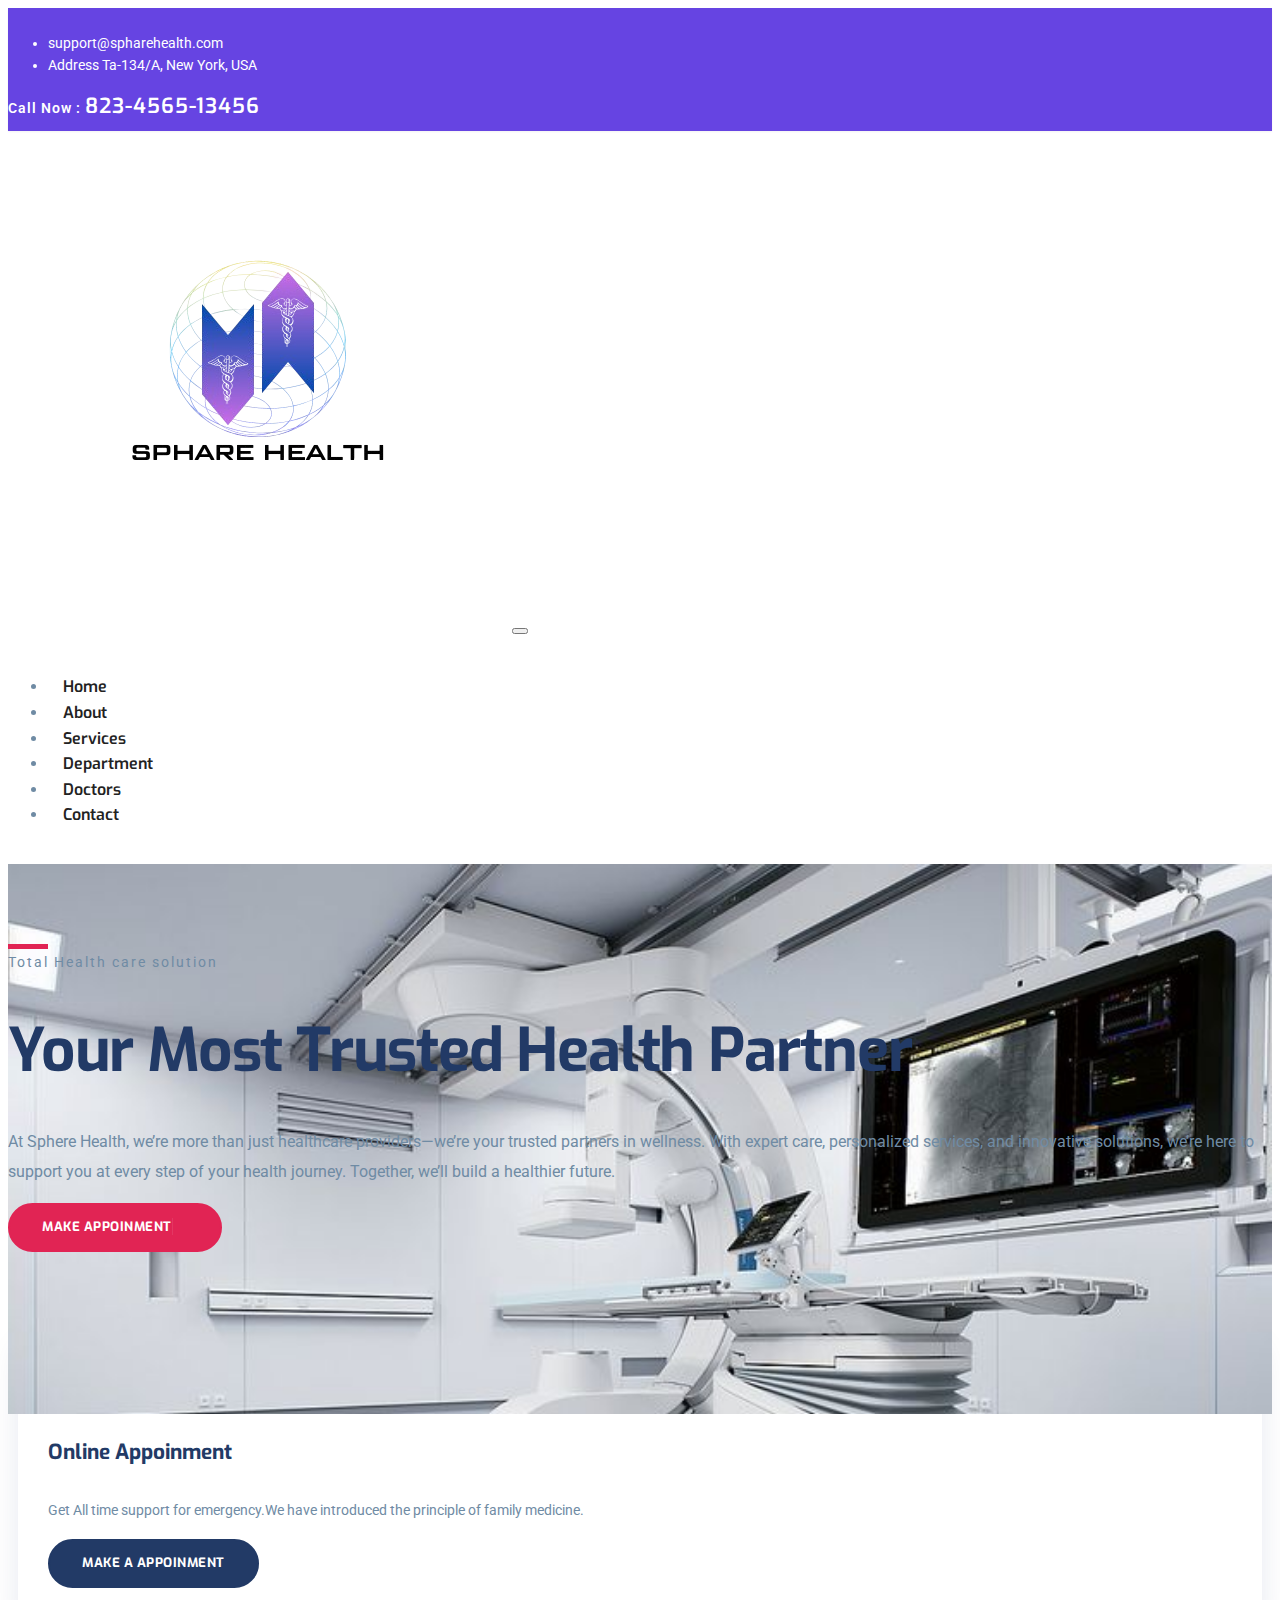
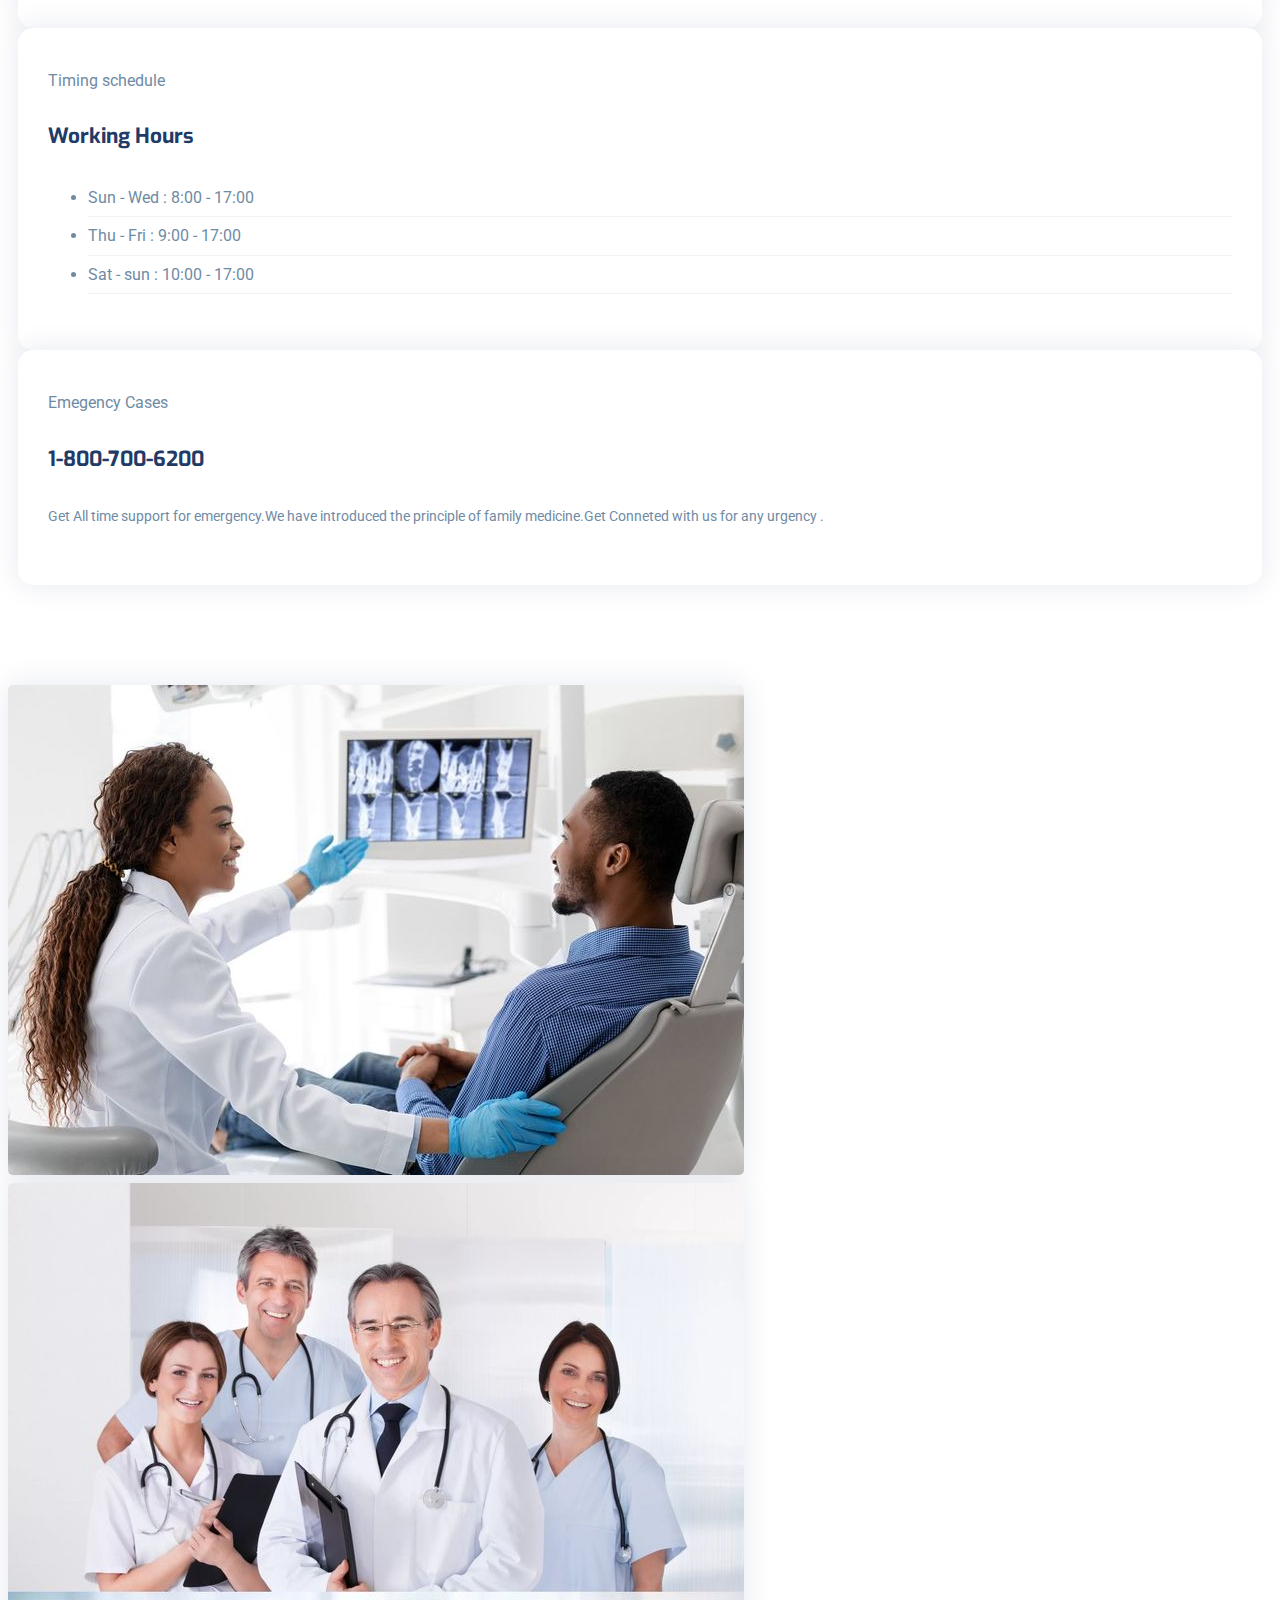
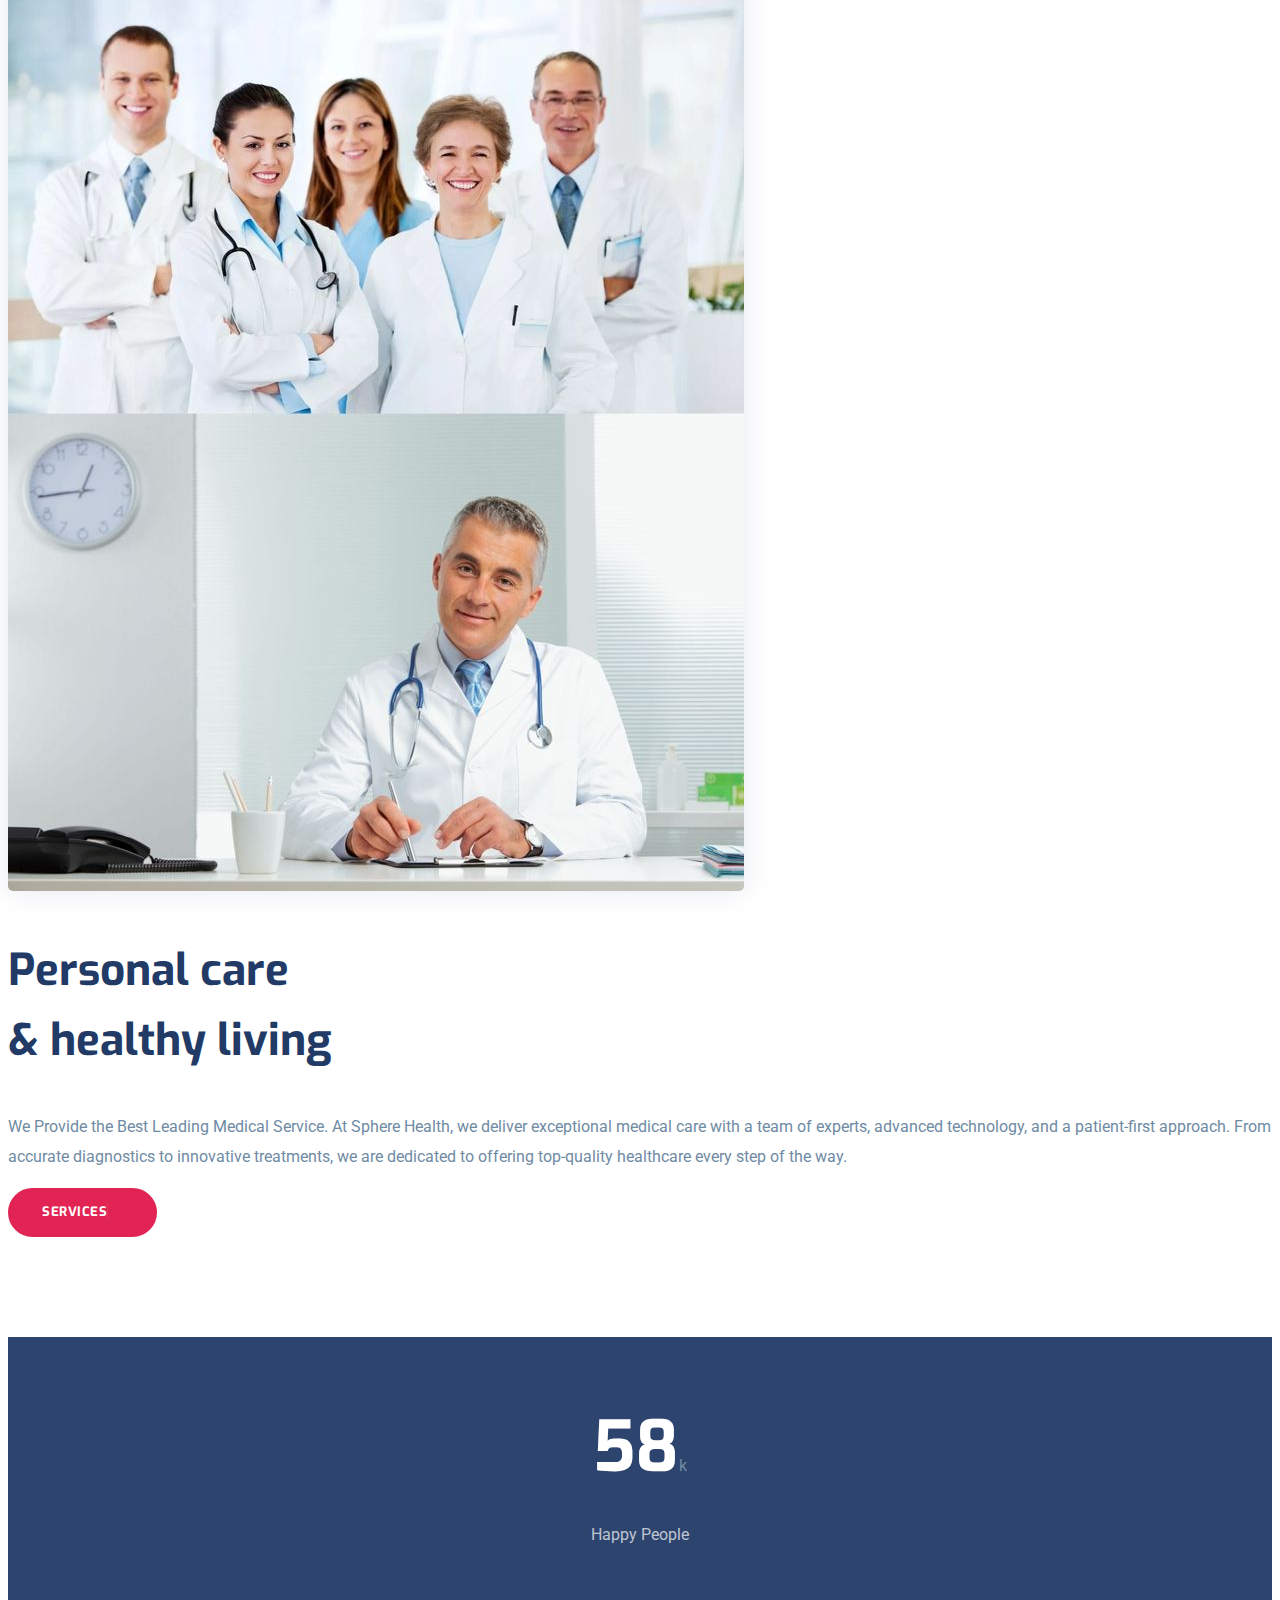
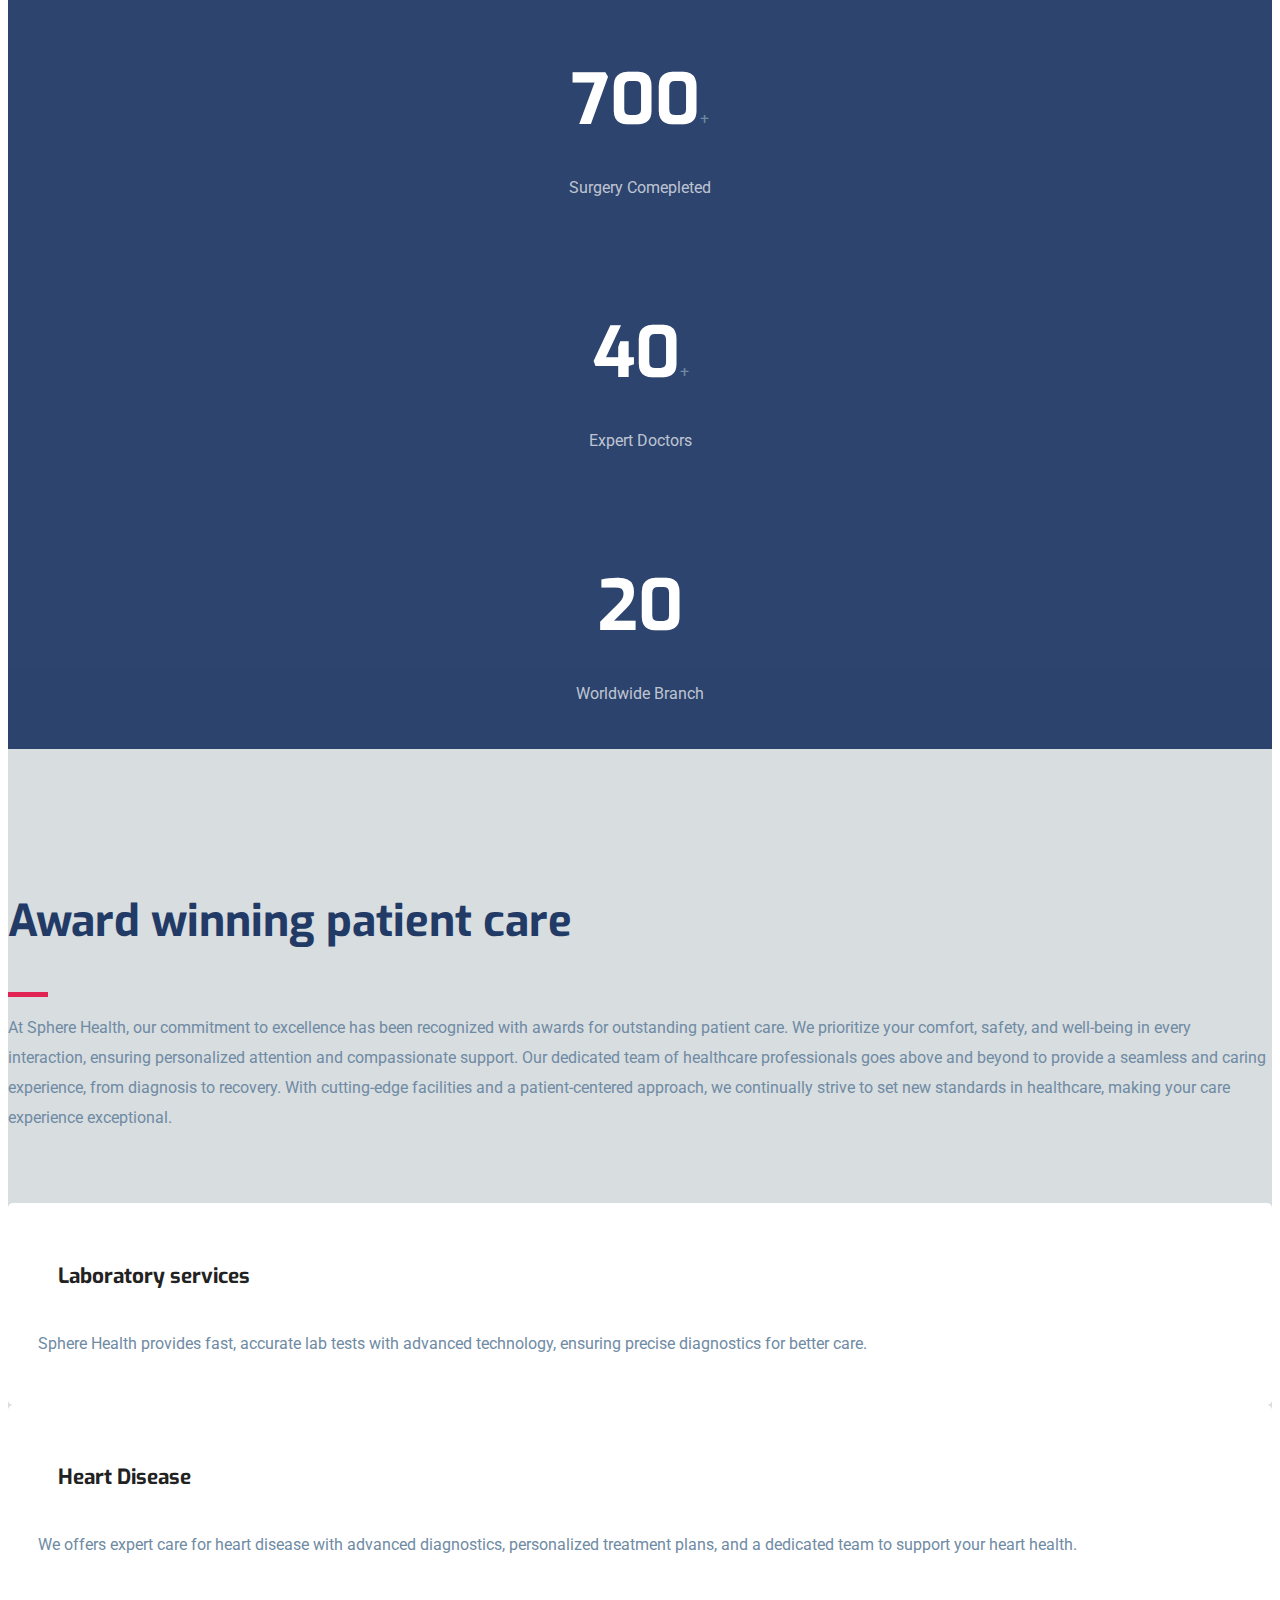
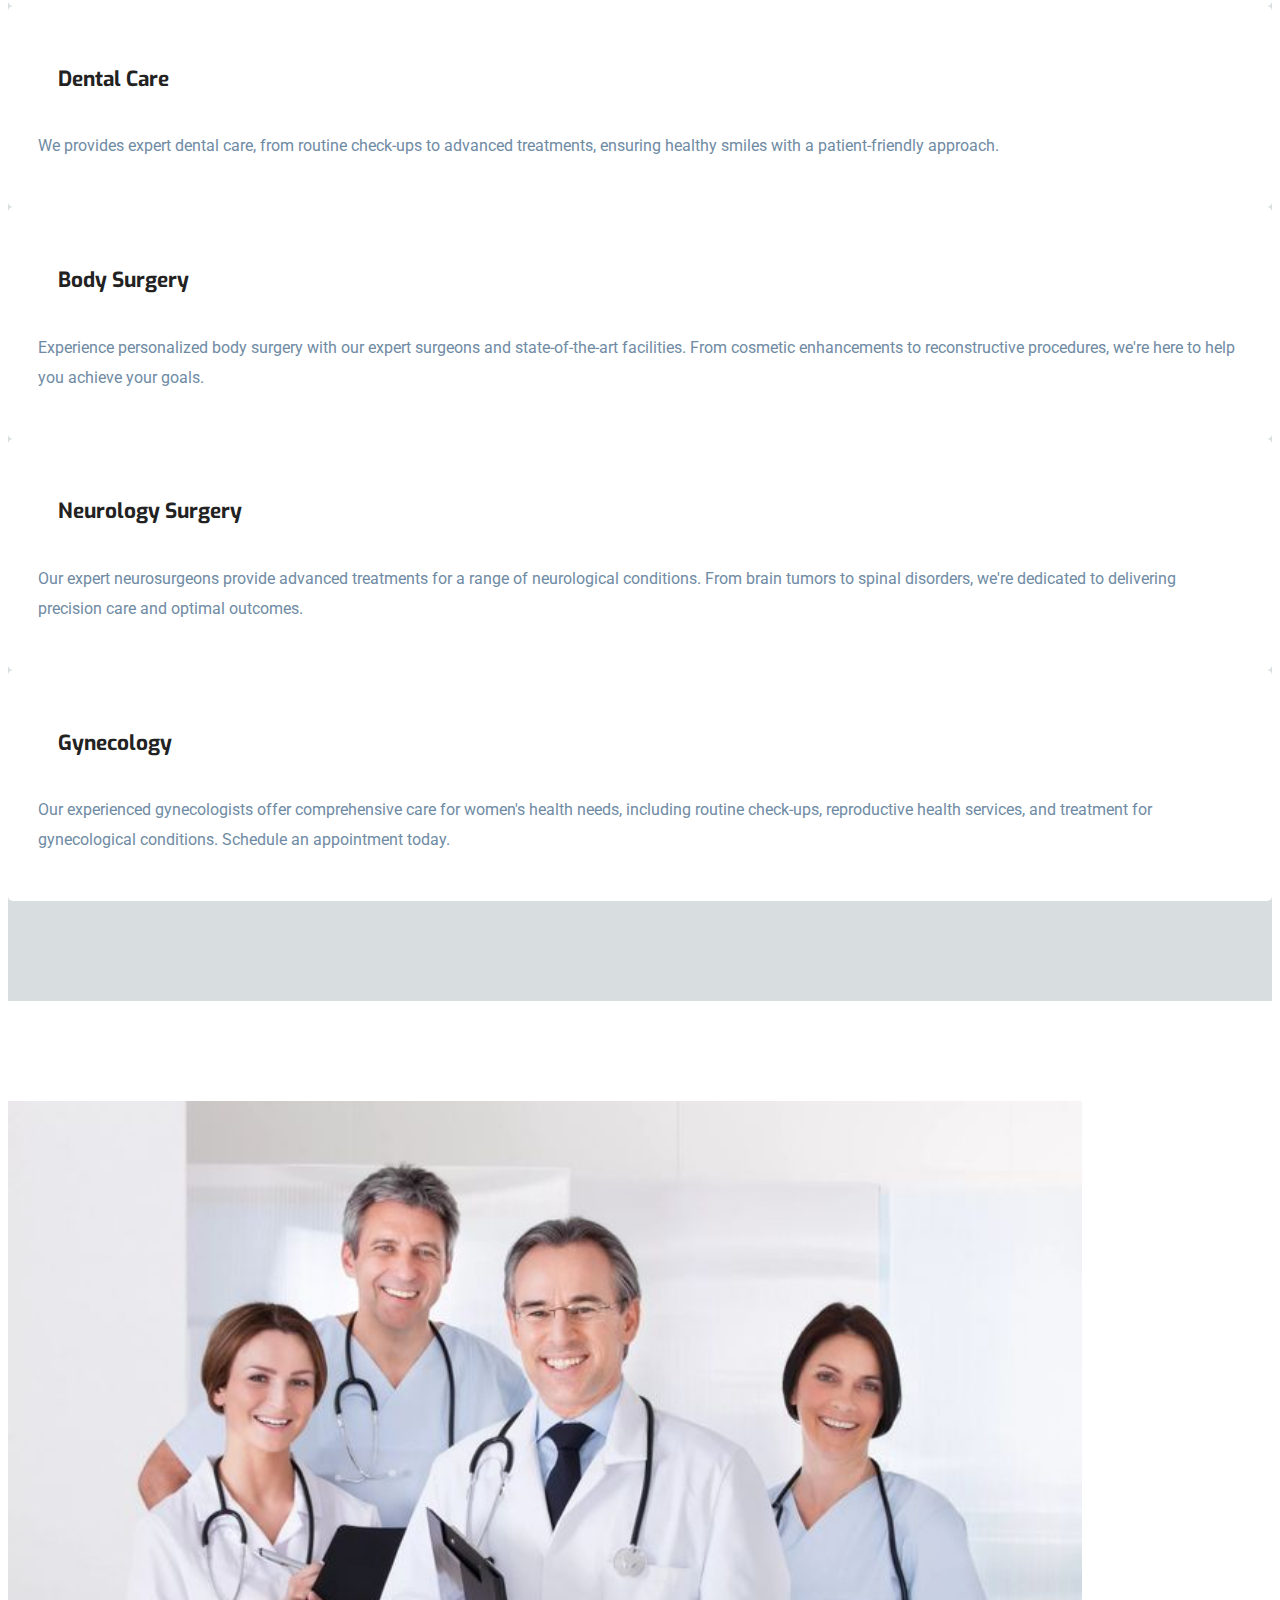
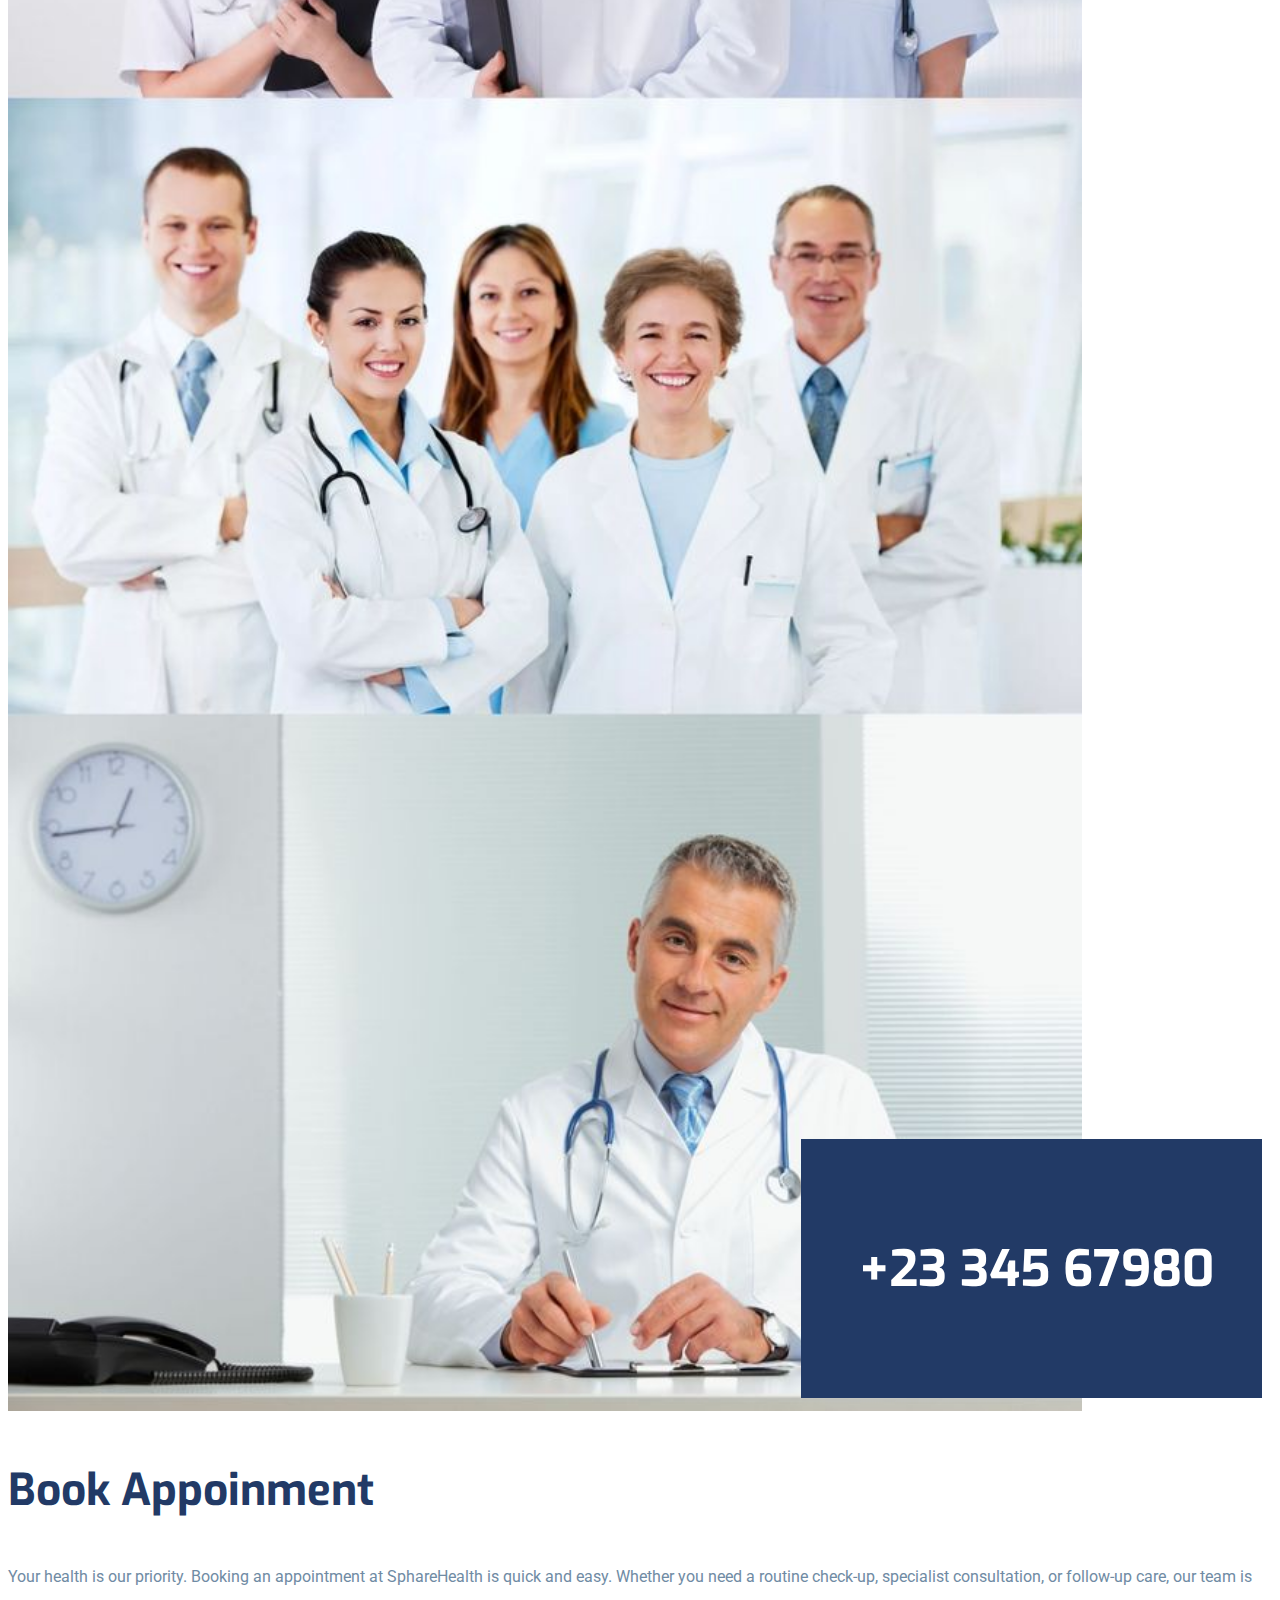
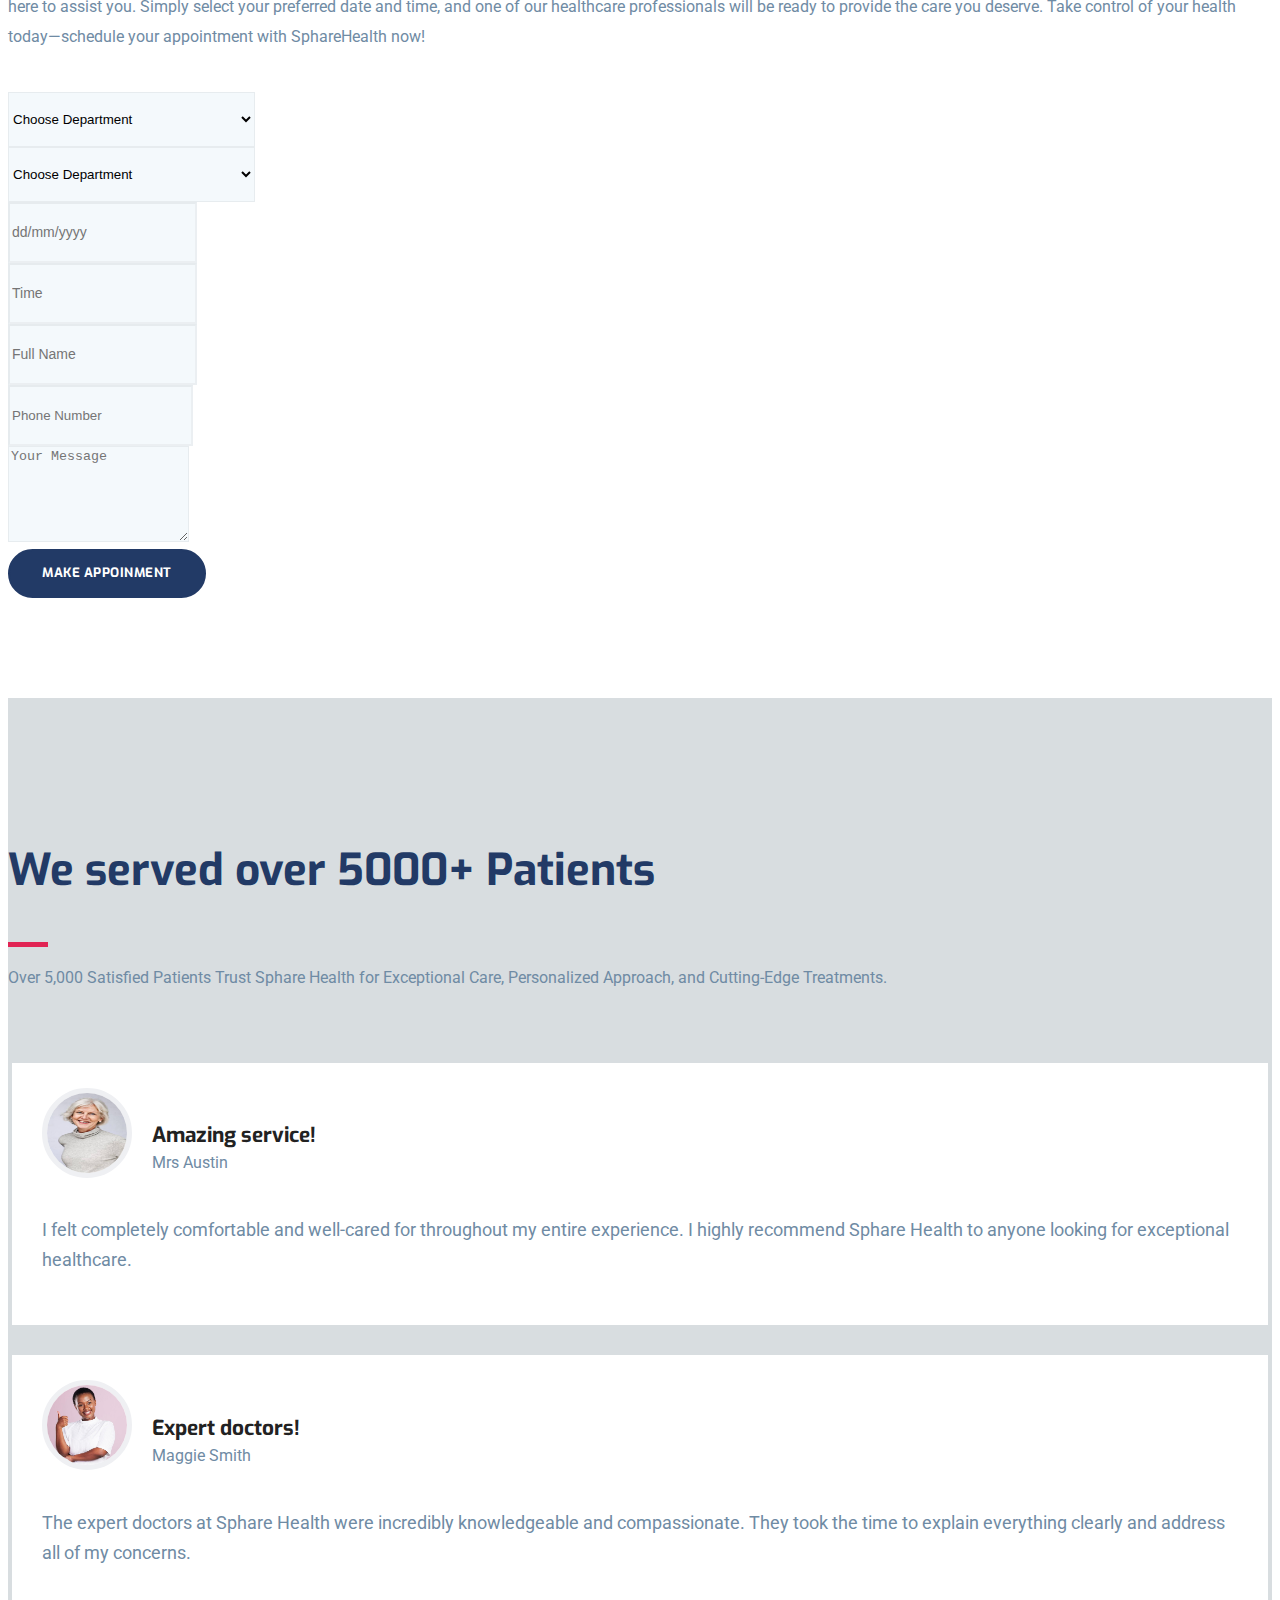
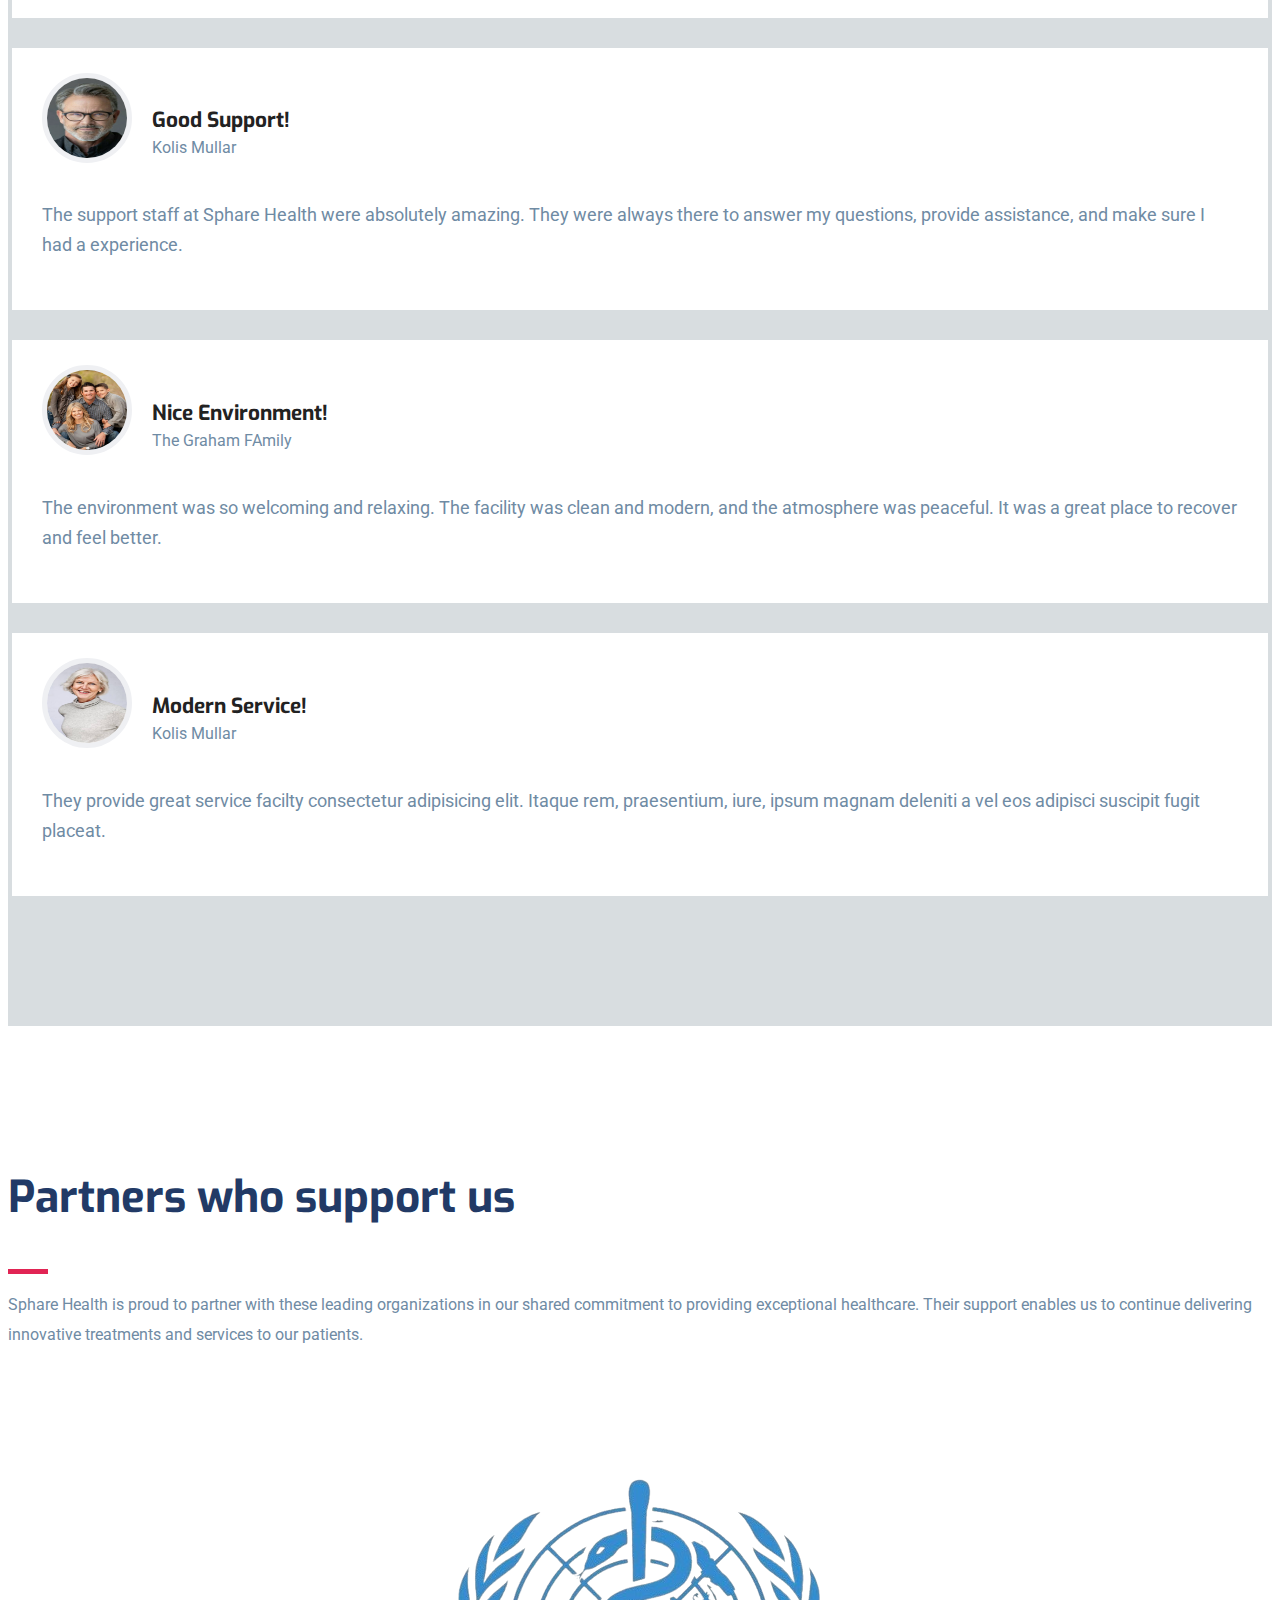
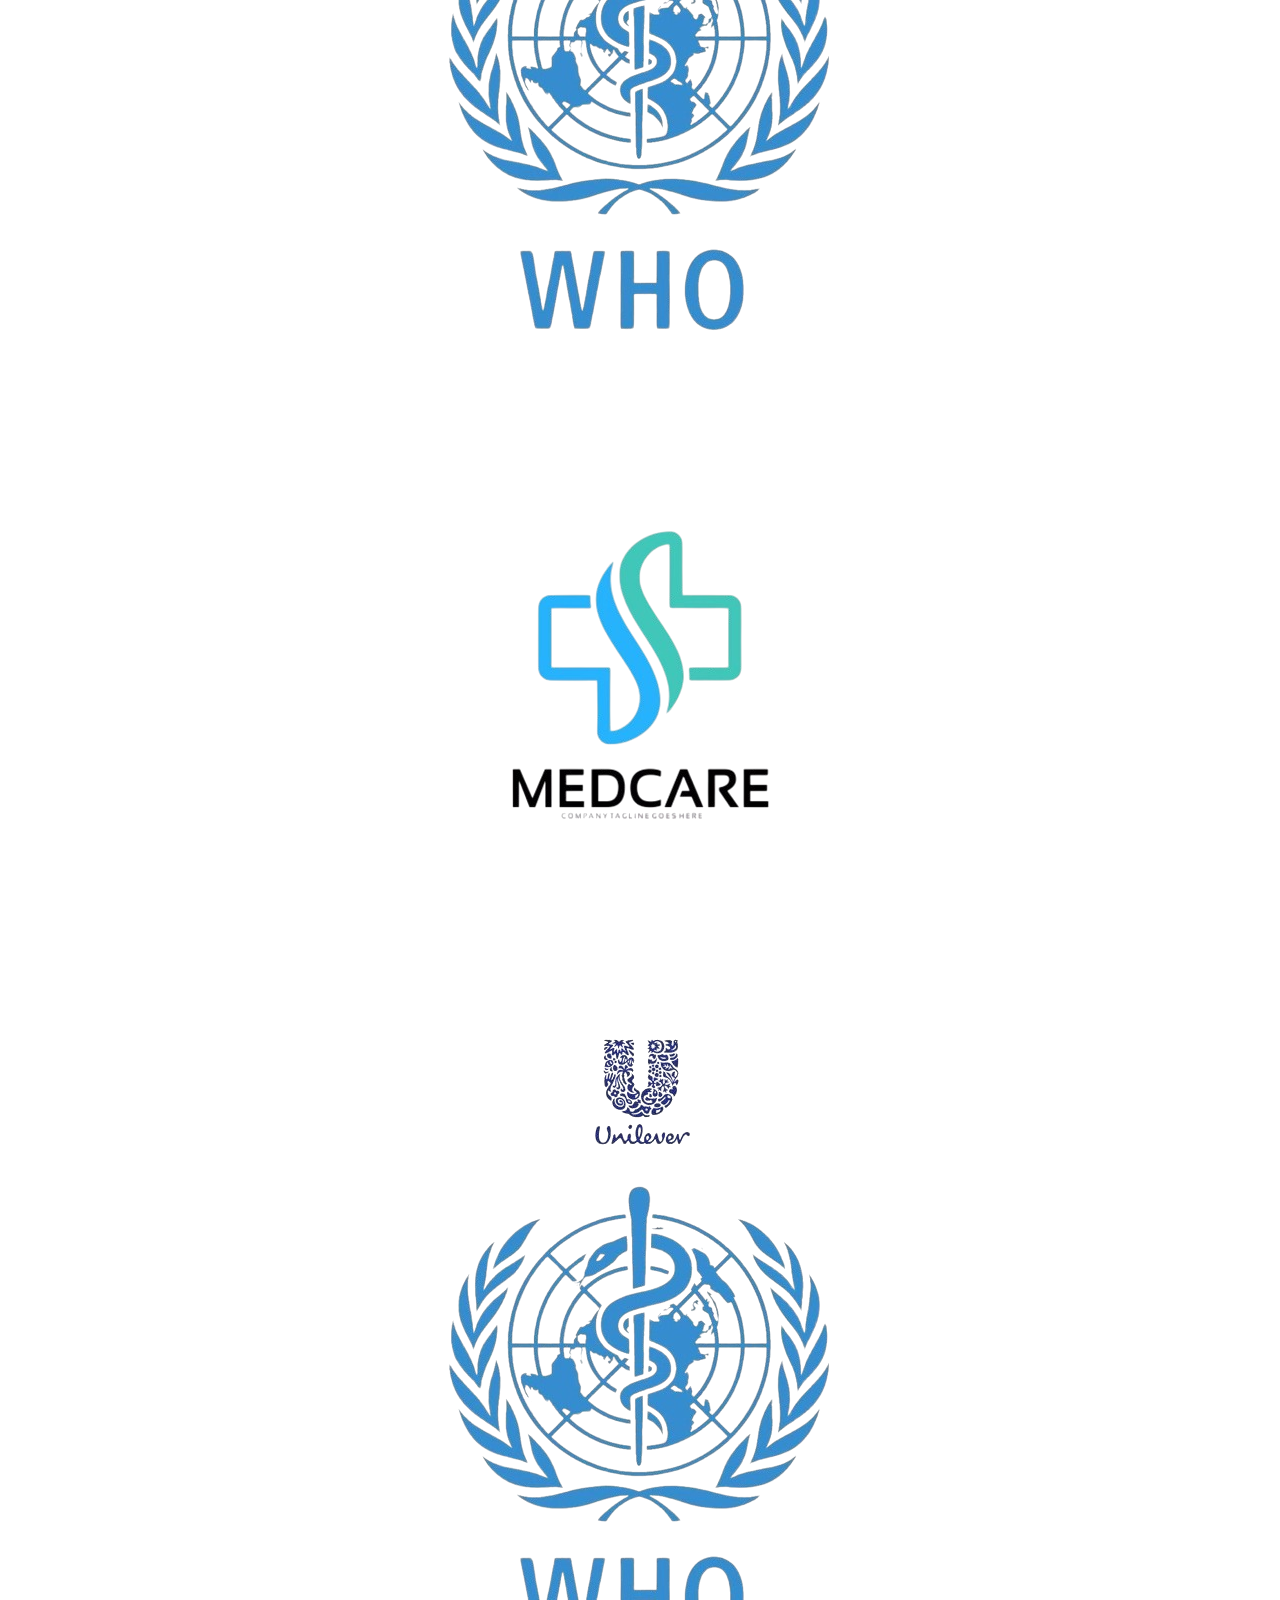
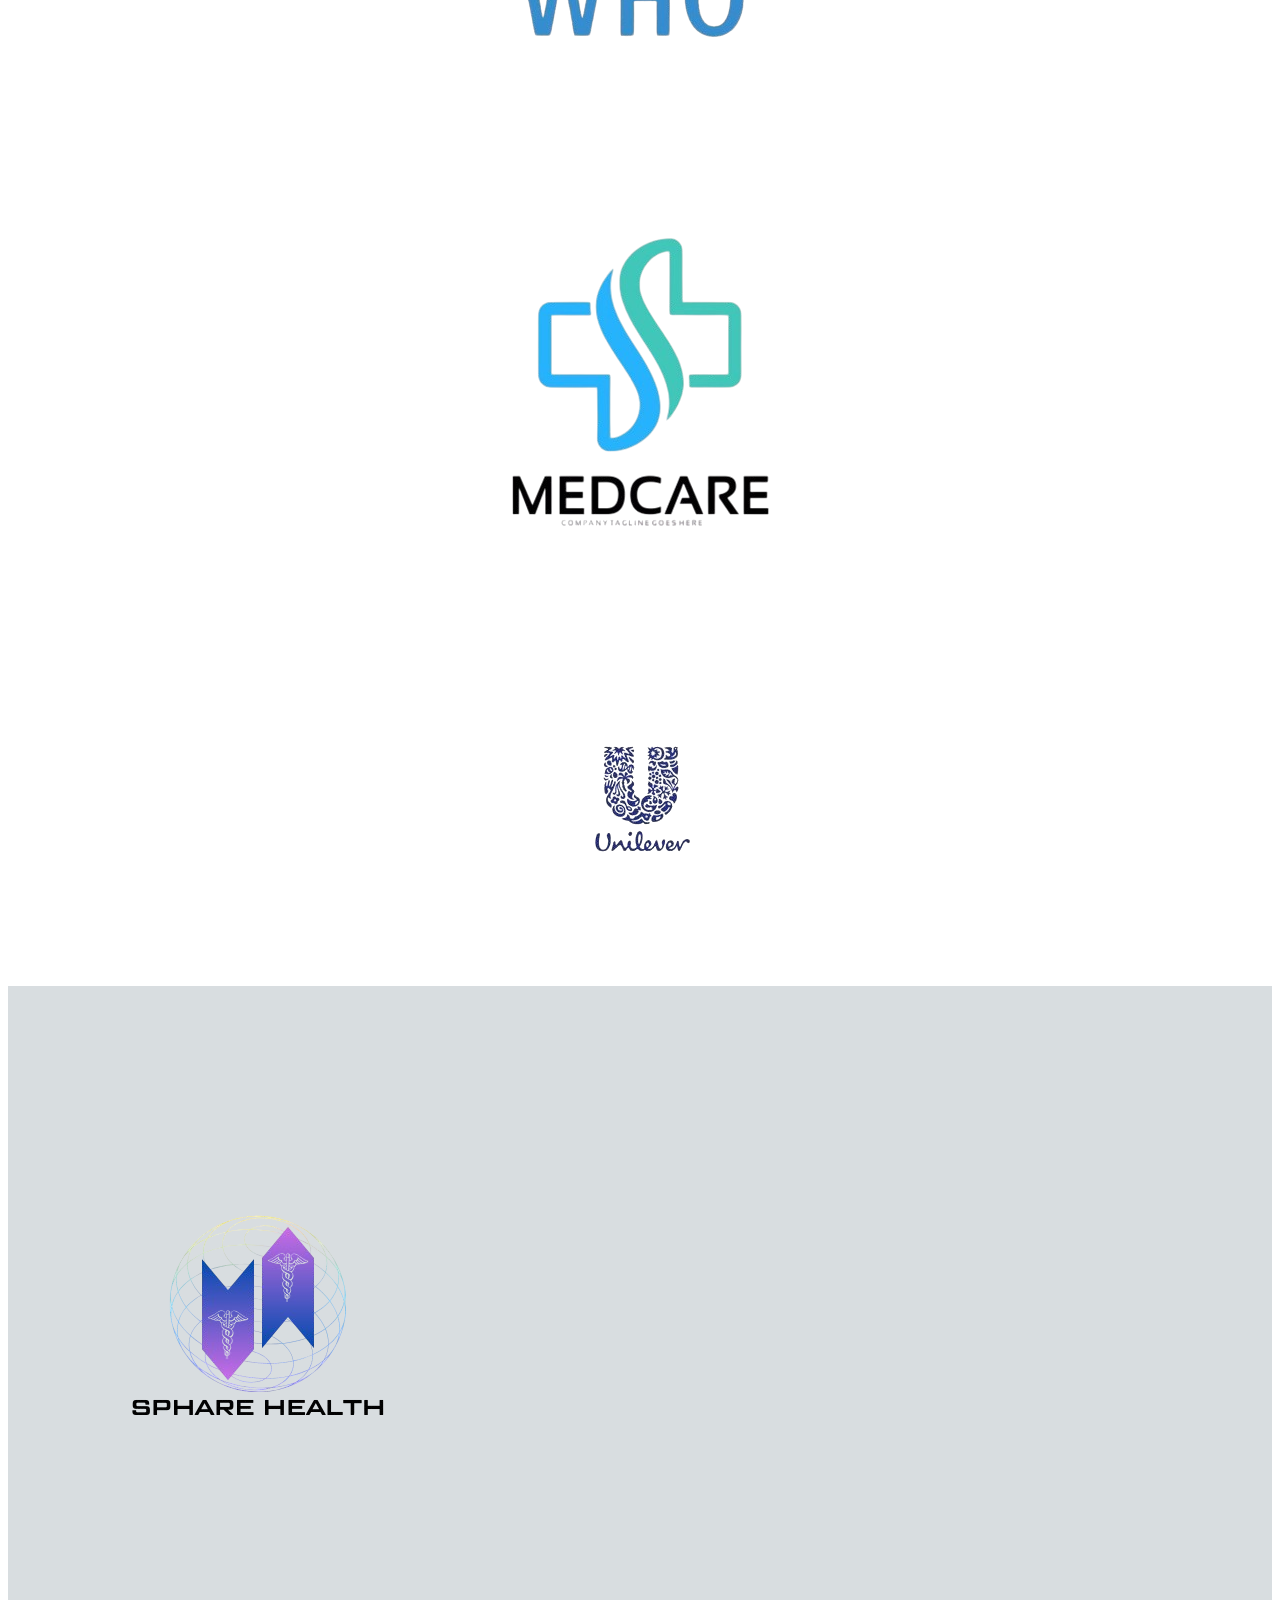
==== commit 8ce1fc63: "initial commit" ====
--- a/index.html
+++ b/index.html
@@ -76,7 +76,6 @@
 					<a class="nav-link dropdown-toggle" href="doctor.html" id="dropdown03" data-toggle="dropdown" aria-haspopup="true" aria-expanded="false">Doctors <i class="icofont-thin-down"></i></a>
 					<ul class="dropdown-menu" aria-labelledby="dropdown03">
 						<li><a class="dropdown-item" href="doctor.html">Doctors</a></li>
-						<li><a class="dropdown-item" href="doctor-single.html">Doctor Single</a></li>
 						<li><a class="dropdown-item" href="appoinment.html">Appointment</a></li>
 					</ul>
 			  	</li>
@@ -331,11 +330,11 @@
                             <div class="form-group">
                                 <select class="form-control" id="exampleFormControlSelect1">
                                   <option>Choose Department</option>
-                                  <option>Emergency Department (ED)</option>
-                                  <option>Intensive Care Unit (ICU)</option>
-                                  <option>Surgical Department</option>
-                                  <option>Radiology/Imaging Department</option>
-                                  <option>Pediatrics Department</option>
+                                  <option>Surgery</option>
+                                  <option>Wome's Health</option>
+                                  <option>Radiology</option>
+                                  <option>Cardiology</option>
+                                  <option>Medicine</option>
                                   <option>Obstetrics and Gynecology (OB/GYN)</option>
                                   <option>Pharmacy Department</option>
                                 </select>
@@ -431,9 +430,9 @@
 
 					<div class="client-info">
 						<h4>Expert doctors!</h4>
-						<span>Mullar Sarth</span>
+						<span>Maggie Smith</span>
 						<p>
-							They provide great service facilty consectetur adipisicing elit. Itaque rem, praesentium, iure, ipsum magnam deleniti a vel eos adipisci suscipit fugit placeat.
+							The expert doctors at Sphare Health were incredibly knowledgeable and compassionate. They took the time to explain everything clearly and address all of my concerns.
 						</p>
 					</div>
 					
@@ -449,7 +448,7 @@
 						<h4>Good Support!</h4>
 						<span>Kolis Mullar</span>
 						<p>
-							They provide great service facilty consectetur adipisicing elit. Itaque rem, praesentium, iure, ipsum magnam deleniti a vel eos adipisci suscipit fugit placeat.
+							The support staff at Sphare Health were absolutely amazing. They were always there to answer my questions, provide assistance, and make sure I had a experience.
 						</p>
 					</div>
 					
@@ -463,9 +462,9 @@
 
 					<div class="client-info">
 						<h4>Nice Environment!</h4>
-						<span>Partho Sarothi</span>
+						<span>The Graham FAmily</span>
 						<p class="mt-4">
-							They provide great service facilty consectetur adipisicing elit. Itaque rem, praesentium, iure, ipsum magnam deleniti a vel eos adipisci suscipit fugit placeat.
+							The environment was so welcoming and relaxing. The facility was clean and modern, and the atmosphere was peaceful. It was a great place to recover and feel better.
 						</p>
 					</div>
 					<i class="icofont-quote-right"></i>
@@ -496,7 +495,7 @@
 				<div class="section-title text-center">
 					<h2>Partners who support us</h2>
 					<div class="divider mx-auto my-4"></div>
-					<p>Lets know moreel necessitatibus dolor asperiores illum possimus sint voluptates incidunt molestias nostrum laudantium. Maiores porro cumque quaerat.</p>
+					<p>Sphare Health is proud to partner with these leading organizations in our shared commitment to providing exceptional healthcare. Their support enables us to continue delivering innovative treatments and services to our patients.</p>
 				</div>
 			</div>
 		</div>
@@ -566,29 +565,17 @@
 					<div class="logo mb-4">
 						<img src="images/logo.png" alt="" class="img-fluid">
 					</div>
-					<p>Tempora dolorem voluptatum nam vero assumenda voluptate, facilis ad eos obcaecati tenetur veritatis eveniet distinctio possimus.</p>
+					<p>Join our community and stay up-to-date with the latest news, events, and advancements in healthcare at Sphare Health. Follow us on our social media platforms.</p>
 
 					<ul class="list-inline footer-socials mt-4">
-						<li class="list-inline-item"><a href="https://www.facebook.com/themefisher"><i class="icofont-facebook"></i></a></li>
-						<li class="list-inline-item"><a href="https://twitter.com/themefisher"><i class="icofont-twitter"></i></a></li>
-						<li class="list-inline-item"><a href="https://www.pinterest.com/themefisher/"><i class="icofont-linkedin"></i></a></li>
+						<li class="list-inline-item"><a href="https://www.facebook.com/"><i class="icofont-facebook"></i></a></li>
+						<li class="list-inline-item"><a href="https://twitter.com/"><i class="icofont-twitter"></i></a></li>
+						<li class="list-inline-item"><a href="https://www.pinterest.com/"><i class="icofont-linkedin"></i></a></li>
 					</ul>
 				</div>
 			</div>
 
 			<div class="col-lg-2 col-md-6 col-sm-6">
-				<div class="widget mb-5 mb-lg-0">
-					<h4 class="text-capitalize mb-3">Department</h4>
-					<div class="divider mb-4"></div>
-
-					<ul class="list-unstyled footer-menu lh-35">
-						<li><a href="#">Surgery </a></li>
-						<li><a href="#">Wome's Health</a></li>
-						<li><a href="#">Radiology</a></li>
-						<li><a href="#">Cardioc</a></li>
-						<li><a href="#">Medicine</a></li>
-					</ul>
-				</div>
 			</div>
 
 			<div class="col-lg-2 col-md-6 col-sm-6">
@@ -634,7 +621,7 @@
 			<div class="row align-items-center justify-content-between">
 				<div class="col-lg-6">
 					<div class="copyright">
-						&copy; Copyright Reserved to <span class="text-color">Novena</span> by <a href="https://themefisher.com/" target="_blank">Themefisher</a>
+						&copy; Copyright Reserved to <span class="text-color">Spharehealth</span><a href="https://Spharehealth.com/" target="_blank"></a>
 					</div>
 				</div>
 				<div class="col-lg-6">
--- a/css/style.css
+++ b/css/style.css
@@ -1,12 +1,4 @@
-/*=== MEDIA QUERY ===*/
-/*
-Theme Name: Medic
-Author: Themefisher
-Author URI: https://themefisher.com/
-Description: Medicle Template
-Version: 1.0.0
-
-*/
+
 @import url("https://fonts.googleapis.com/css?family=Exo:500,600,700|Roboto&display=swap");
 html {
   overflow-x: hidden;
@@ -161,18 +153,18 @@
 }
 
 .btn-transparent:hover {
-  background: #6F8BA4;
+  background: #6644e2;
   color: #fff;
 }
 
 .btn-white {
-  background: #fff;
+  background: #6644e2;
   border-color: #fff;
   color: #222;
 }
 
 .btn-white:hover {
-  background: #223a66;
+  background: #6644e2;
   color: #fff;
   border-color: #223a66;
 }
@@ -183,7 +175,7 @@
 }
 
 .btn-solid-white:hover {
-  background: #fff;
+  background: #6644e2;
   color: #222;
 }
 
@@ -204,19 +196,19 @@
 }
 
 .bg-primary {
-  background: #223a66;
+  background: #6644e2;
 }
 
 .bg-primary-dark {
-  background: #152440;
+  background: #6644e2;
 }
 
 .bg-primary-darker {
-  background: #090f1a;
+  background: #6644e2;
 }
 
 .bg-dark {
-  background: #222;
+  background: #6644e2;
 }
 
 .bg-gradient {
@@ -252,7 +244,7 @@
   width: 100%;
   height: 100%;
   opacity: 0.9;
-  background: #223a66;
+  background: #6644e2;
 }
 
 .overly-2 {
@@ -343,7 +335,7 @@
 }
 
 .secondary-bg {
-  background: #223a66;
+  background: #6644e2;
 }
 
 .section-title {
@@ -359,7 +351,7 @@
 }
 
 .gray-bg {
-  background: #f4f9fc;
+  background: #d8dde0;
 }
 
 @media (max-width: 480px) {
@@ -432,7 +424,7 @@
 }
 
 .header-top-bar {
-  background: #223a66;
+  background: #6644e2;
   font-size: 14px;
   padding: 10px 0px;
   box-shadow: 0 1px 2px rgba(0, 0, 0, 0.05);
